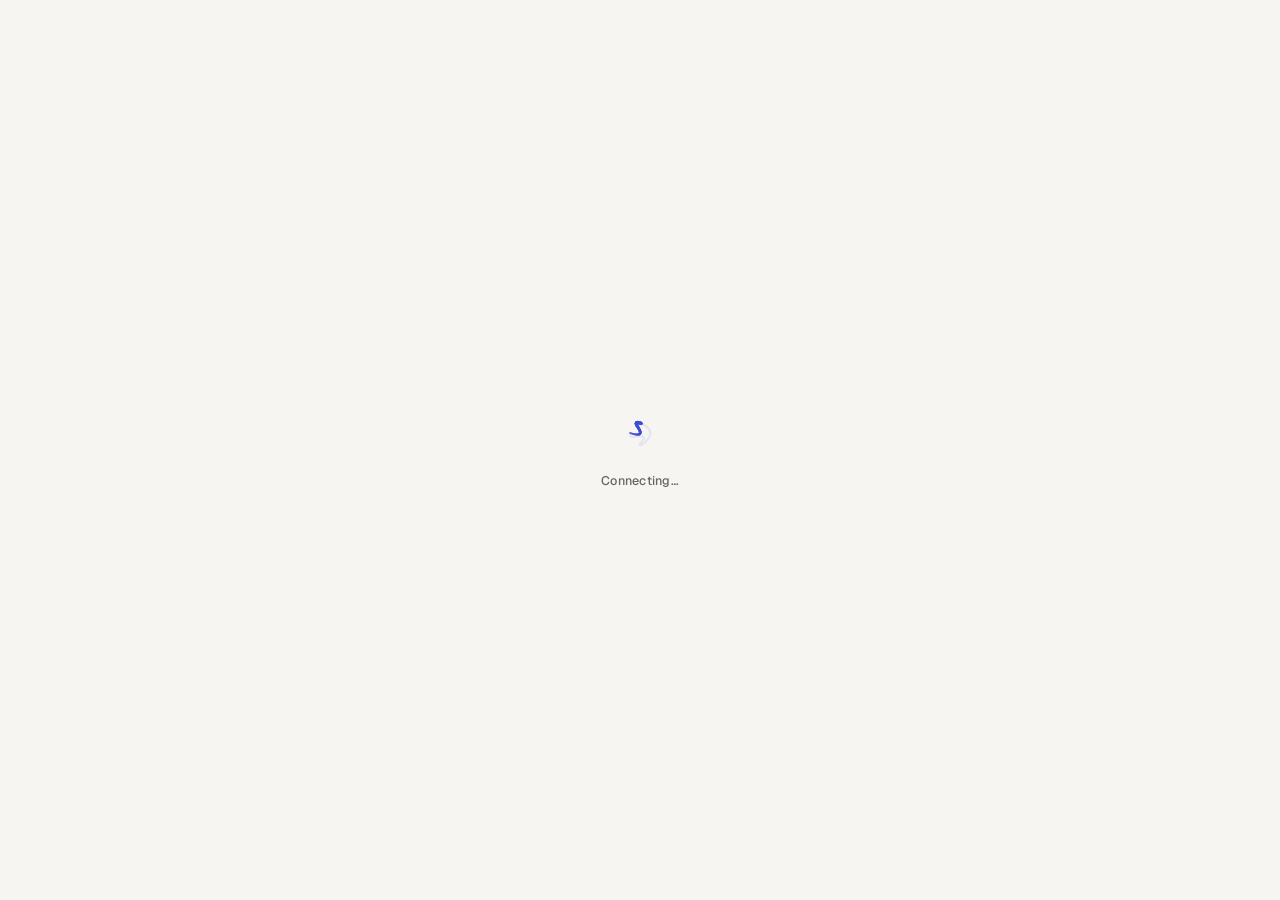
==== app/web_hermes/index.html @ a4de0bbd "Aura 0.1.26" ====
<!DOCTYPE html>
<html lang="en" data-theme="auto">
<head>
<meta charset="UTF-8">
<meta name="viewport" content="width=device-width, initial-scale=1.0">
<meta name="color-scheme" content="dark light">
<title>Aura</title>
<!-- theme before first paint: saved choice, else follow Windows -->
<script>try{var t=localStorage.getItem("auraTheme");if(t==="light"||t==="dark")document.documentElement.dataset.theme=t;}catch(e){}</script>
<link rel="stylesheet" href="aura.css">
</head>
<body>
  <!-- Loading screen: the Hermes particle loader ("fourier-flow", drawn by aura.js) + "Connecting…" (about 2.4 s) -->
  <div id="splash" aria-hidden="true">
    <div class="ld sp-loader" id="spLoader"></div>
    <div class="sp-word">Connecting…</div>
  </div>

  <!-- Far-left icon rail (buttons forward to the real controls) -->
  <nav id="rail" aria-label="App">
    <div class="rail-top" id="railLogo" aria-hidden="true"></div>
    <button id="railChat" class="rail-btn on" type="button" title="Chats (Ctrl+B)" aria-label="Show or hide chats"><svg viewBox="0 0 24 24" aria-hidden="true"><path d="M4 5.5h16v10.5H9.5L5 20v-4H4z"/></svg></button>
    <button id="railNew" class="rail-btn" type="button" title="New chat" aria-label="New chat"><svg viewBox="0 0 24 24" aria-hidden="true"><path d="M12 4.5v15M4.5 12h15"/></svg></button>
    <button id="railBrowser" class="rail-btn" type="button" title="Browser" aria-label="Show or hide the browser"><svg viewBox="0 0 24 24" aria-hidden="true"><circle cx="12" cy="12" r="8.5"/><path d="M3.5 12h17M12 3.5c3.2 3.4 3.2 13.6 0 17M12 3.5c-3.2 3.4-3.2 13.6 0 17"/></svg></button>
    <span class="rail-gap"></span>
    <button id="railTheme" class="rail-btn" type="button" title="Light / dark" aria-label="Switch light or dark theme"><svg class="i-sun" viewBox="0 0 24 24" aria-hidden="true"><circle cx="12" cy="12" r="4"/><path d="M12 2.5v2M12 19.5v2M2.5 12h2M19.5 12h2M5.3 5.3l1.4 1.4M17.3 17.3l1.4 1.4M18.7 5.3l-1.4 1.4M6.7 17.3l-1.4 1.4"/></svg><svg class="i-moon" viewBox="0 0 24 24" aria-hidden="true"><path d="M20 14.5A8 8 0 1 1 9.5 4a6.5 6.5 0 0 0 10.5 10.5z"/></svg></button>
    <button id="railSettings" class="rail-btn" type="button" title="Settings" aria-label="Settings"><svg viewBox="0 0 24 24" aria-hidden="true"><circle cx="12" cy="12" r="3"/><path d="M19.4 15a1.7 1.7 0 0 0 .3 1.8l.1.1a2 2 0 1 1-2.8 2.8l-.1-.1a1.7 1.7 0 0 0-1.8-.3 1.7 1.7 0 0 0-1 1.5V21a2 2 0 1 1-4 0v-.1a1.7 1.7 0 0 0-1.1-1.5 1.7 1.7 0 0 0-1.8.3l-.1.1a2 2 0 1 1-2.8-2.8l.1-.1a1.7 1.7 0 0 0 .3-1.8 1.7 1.7 0 0 0-1.5-1H3a2 2 0 1 1 0-4h.1a1.7 1.7 0 0 0 1.5-1.1 1.7 1.7 0 0 0-.3-1.8l-.1-.1a2 2 0 1 1 2.8-2.8l.1.1a1.7 1.7 0 0 0 1.8.3H9a1.7 1.7 0 0 0 1-1.5V3a2 2 0 1 1 4 0v.1a1.7 1.7 0 0 0 1 1.5 1.7 1.7 0 0 0 1.8-.3l.1-.1a2 2 0 1 1 2.8 2.8l-.1.1a1.7 1.7 0 0 0-.3 1.8V9a1.7 1.7 0 0 0 1.5 1H21a2 2 0 1 1 0 4h-.1a1.7 1.7 0 0 0-1.5 1z"/></svg></button>
  </nav>

  <!-- Chat list column -->
  <aside id="sidebar" aria-label="Chats">
    <div class="side-head">
      <div class="brand"><div class="brand-text"><strong>Chats</strong><small>Online</small></div></div>
      <button id="newChat" type="button" title="New chat" aria-label="New chat"><svg viewBox="0 0 24 24" aria-hidden="true"><path d="M12 5v14M5 12h14"/></svg></button>
      <button id="searchChat" type="button" title="Search chats (Ctrl+K)" aria-label="Search chats"><svg viewBox="0 0 24 24" aria-hidden="true"><circle cx="11" cy="11" r="6.5"/><path d="M16 16l4 4"/></svg></button>
    </div>
    <div class="filter"><svg viewBox="0 0 24 24" aria-hidden="true"><circle cx="11" cy="11" r="6.5"/><path d="M16 16l4 4"/></svg><input id="chatFilter" type="text" spellcheck="false" autocomplete="off" placeholder="Filter conversations…" aria-label="Filter conversations"></div>
    <div class="label side-label" aria-hidden="true">Recent</div>
    <nav id="sessionList" aria-label="Chat history"></nav>
    <div class="foot">
      <div id="version"></div>
      <button id="settingsBtn" type="button" title="Settings" aria-label="Settings"><svg viewBox="0 0 24 24" aria-hidden="true"><circle cx="12" cy="12" r="3"/><path d="M12 2.5v3M12 18.5v3M2.5 12h3M18.5 12h3M5.3 5.3l2.1 2.1M16.6 16.6l2.1 2.1M18.7 5.3l-2.1 2.1M7.4 16.6l-2.1 2.1"/></svg><span>Settings</span></button>
    </div>
  </aside>

  <!-- Middle: conversation + composer -->
  <main id="main">
    <div id="topstrip">
      <button id="sbToggle" type="button" title="Show or hide chats (Ctrl+B)" aria-label="Show or hide chats"><svg viewBox="0 0 24 24" aria-hidden="true"><path d="M4 5h16v14H4zM9 5v14"/></svg></button>
      <span id="tsDrag" class="ts-drag"></span>
      <span id="chatTitle" class="ts-title" aria-hidden="true"></span>
    </div>
    <div id="messages" role="log" aria-live="polite" aria-label="Conversation"></div>
    <!-- Front page: shown by CSS only while #messages is empty -->
    <div id="welcome">
      <p class="wl-wordmark" aria-label="Aura">AURA</p>
      <h1 class="wl-title">What are we building today?</h1>
    </div>
    <button id="toBottom" type="button" title="Scroll to the newest message" aria-label="Scroll to the newest message"><svg viewBox="0 0 24 24" aria-hidden="true"><path d="M12 5v14M6 13l6 6 6-6"/></svg></button>
    <div id="composerWrap">
      <div id="thumbs" aria-label="Pictures to send"></div>
      <div id="composer">
        <label for="input" class="sr-only">Message</label>
        <div id="inputWrap"><textarea id="input" rows="1" placeholder="Message Aura…"></textarea></div>
        <div class="cmp-tools">
          <button id="attachBtn" class="round ghost" type="button" title="Add picture (or paste / drop one)" aria-label="Add picture"><svg viewBox="0 0 24 24" aria-hidden="true"><path d="M20.5 11.5l-8.2 8.2a5 5 0 0 1-7.1-7.1l8.6-8.6a3.4 3.4 0 0 1 4.8 4.8l-8.5 8.5a1.7 1.7 0 0 1-2.4-2.4l7.8-7.8"/></svg></button><input type="file" id="fileIn" accept="image/*" multiple hidden>
          <div class="mode-pick">
            <button id="modeBtn" type="button" aria-haspopup="menu" aria-expanded="false" aria-controls="modeMenu" title="Mode"><span id="modeLabel">Aura</span><svg viewBox="0 0 24 24" aria-hidden="true"><path d="M7 10l5 5 5-5"/></svg></button>
            <div id="modeMenu" role="menu" aria-label="Mode" hidden></div>
            <div id="pills" role="group" aria-label="Mode" aria-hidden="true"></div>
          </div>
          <button id="thinkBtn" type="button" title="Thinking" aria-label="Thinking level">Thinking: Medium</button>
          <span class="cmp-fill"></span>
          <button id="sendBtn" class="round" type="button" title="Send (Enter)" aria-label="Send"><svg viewBox="0 0 24 24" aria-hidden="true"><path d="M12 19V5M6 11l6-6 6 6"/></svg></button>
          <button id="stopBtn" class="round" type="button" title="Stop (Esc)" aria-label="Stop"></button>
        </div>
      </div>
      <div class="under">
        <div id="pillHint" aria-live="polite"></div>
        <div id="hint"><kbd>Enter</kbd> send &middot; <kbd>Shift+Enter</kbd> new line &middot; <kbd>Esc</kbd> stop</div>
      </div>
    </div>
  </main>

  <!-- Right: browser pane, styled as the WORKSPACE panel -->
  <aside id="preview" aria-label="Preview and browser">
    <div class="pv-head">
      <span class="pv-title">Workspace</span><span class="pv-tag">Main</span>
      <span class="pv-fill"></span>
      <button id="pvWin" type="button" title="Open in a browser window" aria-label="Open in a browser window"><svg viewBox="0 0 24 24" aria-hidden="true"><path d="M4 5h16v14H4zM4 9h16"/></svg></button>
      <button id="pvOpen" type="button" title="Open in my normal browser" aria-label="Open in my normal browser"><svg viewBox="0 0 24 24" aria-hidden="true"><path d="M14 4h6v6M20 4l-9 9M18 14v5H5V6h5"/></svg></button>
      <button id="pvClose" type="button" title="Close" aria-label="Close"><svg viewBox="0 0 24 24" aria-hidden="true"><path d="M6 6l12 12M18 6L6 18"/></svg></button>
    </div>
    <div class="pv-tabs" role="tablist" aria-label="Workspace">
      <span class="pv-tabbtn on" role="tab" aria-selected="true">Preview</span>
    </div>
    <div class="pv-bar">
      <button id="pvBack" type="button" title="Back" aria-label="Back"><svg viewBox="0 0 24 24" aria-hidden="true"><path d="M15 6l-6 6 6 6"/></svg></button>
      <button id="pvFwd" type="button" title="Forward" aria-label="Forward"><svg viewBox="0 0 24 24" aria-hidden="true"><path d="M9 6l6 6-6 6"/></svg></button>
      <button id="pvReload" type="button" title="Reload" aria-label="Reload"><svg viewBox="0 0 24 24" aria-hidden="true"><path d="M21 12a9 9 0 1 1-2.64-6.36"/><path d="M21 3v6h-6"/></svg></button>
      <button id="pvHome" type="button" title="Home" aria-label="Home"><svg viewBox="0 0 24 24" aria-hidden="true"><path d="M4 11l8-7 8 7M6 10v9h12v-9"/></svg></button>
      <input id="pvAddr" class="pv-addr" type="text" spellcheck="false" autocomplete="off" placeholder="Search or type an address" aria-label="Address">
    </div>
    <div class="pv-body">
      <div class="pv-progress" aria-hidden="true"></div>
      <iframe id="pvFrame" hidden title="Web page" sandbox="allow-scripts allow-forms allow-same-origin allow-popups allow-modals"></iframe>
      <div id="pvOverlayHost" hidden></div>
      <div id="pvStart" class="pv-card"><span class="pv-ico" aria-hidden="true"><svg viewBox="0 0 24 24"><circle cx="12" cy="12" r="8.5"/><path d="M3.5 12h17M12 3.5c3.2 3.4 3.2 13.6 0 17M12 3.5c-3.2 3.4-3.2 13.6 0 17"/></svg></span><span class="pv-kicker">Preview</span><p>Nothing to preview yet.<br>Websites Aura builds show up here live. You can also type an address above.</p><button id="pvNewest" type="button">Open my newest website</button></div>
      <div id="pvBlocked" class="pv-card" hidden><span class="pv-kicker">Blocked by the site</span><strong>This site can't be shown inside Aura</strong><span id="pvBlockedUrl" class="pv-url2"></span><p>Some big sites refuse to load in a side pane. They work fine in their own window.</p><div class="pv-actions"><button id="pvBlockWin" type="button">Open in a browser window</button><button id="pvBlockExt" type="button">Open in my normal browser</button></div></div>
    </div>
  </aside>
  <button id="pvTab" type="button" title="Open the preview" aria-label="Open the preview" hidden>PREVIEW</button>

  <!-- Window buttons (no native title bar) -->
  <div id="winctl">
    <button id="paneToggle" type="button" title="Preview &amp; browser" aria-label="Show or hide the preview" aria-pressed="false"><svg viewBox="0 0 24 24" aria-hidden="true"><path d="M4 5h16v14H4zM15 5v14"/></svg></button>
    <button id="wcMin" type="button" title="Minimize" aria-label="Minimize"><svg viewBox="0 0 12 12" aria-hidden="true"><path d="M2 6h8"/></svg></button>
    <button id="wcMax" type="button" title="Maximize" aria-label="Maximize"><svg viewBox="0 0 12 12" aria-hidden="true"><path d="M2.5 2.5h7v7h-7z"/></svg></button>
    <button id="wcClose" type="button" title="Close" aria-label="Close"><svg viewBox="0 0 12 12" aria-hidden="true"><path d="M2 2l8 8M10 2L2 10"/></svg></button>
  </div>

  <!-- Hidden terminal mode (its scripts load only when it is opened) -->
  <section id="termView" style="display:none;">
    <div class="term-bar">
      <button id="backChat" class="tbtn" type="button">Back to chat</button>
      <button id="restartClaude" class="tbtn" type="button">Restart</button>
    </div>
    <div class="term-body"><div id="termHost"></div></div>
  </section>

  <div id="toast" role="status" aria-live="polite"></div>
  <script src="aura.js"></script>
</body>
</html>
---- app/web_hermes/aura.css ----
/* =====================================================================
   Aura - Hermes Agent style UI (pass 8: final polish)
   Theme follows the system by default (data-theme="auto"); "light" / "dark"
   when the user picks one. Light is the warm Hermes paper look (h2.png).
   Layout: icon rail 44 | chat list 264 | chat (720 column) | workspace 320+.
   Hairlines are very faint; spacing separates areas wherever possible.
   Radius: 6 rows, 8 controls, 12 bubbles/menus, 16 composer.
   Icons: 18px line icons, 1.5px stroke. Top bars: 44px.
   ===================================================================== */

/* ---- fonts (local files only) ---- */
@font-face { font-family: "Geist"; src: url("fonts/Geist-Variable.woff2") format("woff2"); font-weight: 100 900; font-style: normal; font-display: swap; }
@font-face { font-family: "Geist Mono"; src: url("fonts/GeistMono-Variable.woff2") format("woff2"); font-weight: 100 900; font-style: normal; font-display: swap; }
@font-face { font-family: "Collapse"; src: url("fonts/Collapse-Bold.woff2") format("woff2"); font-weight: 700; font-display: block; }

/* ---- design tokens: DARK (default) ---- */
:root {
  color-scheme: dark;
  --bg: #111215; --side: #0D0E11; --panel: #17181C; --raised: #1D1F23; --raised2: #26282D; --overlay: #1A1B1F; --pv-bg: #0E0F12;
  --code-bg: rgba(255,255,255,.028); --code-bar: rgba(255,255,255,.025);
  --line: rgba(255,255,255,.055); --line2: rgba(255,255,255,.085); --line3: rgba(255,255,255,.15);
  --hover: rgba(255,255,255,.045); --active: rgba(255,255,255,.075); --sel: rgba(255,255,255,.07);
  --hi: #F4F4F6; --text: #E1E2E6; --mute: #A9ABB3; --dim: #84868F; --faint: #4C4E56;
  --acc: #8088FA; --acc-hover: #939AFB; --on-acc: #0E0F12; --acc-soft: rgba(128,136,250,.14); --acc-text: #A4AAFF;
  --send-idle: #26282D; --send-idle-ink: #84868F;
  --nous: #5B68FF; --link: #A4AAFF; --focus: #8088FA; --ok: #6CC596;
  --danger: #F2706B; --danger-hover: #FF8A85; --danger-soft: rgba(242,112,107,.10); --danger-line: rgba(242,112,107,.35);
  --shadow: 0 18px 50px rgba(0,0,0,.55), 0 2px 8px rgba(0,0,0,.35), 0 0 0 1px rgba(255,255,255,.06);
  --shadow-md: 0 8px 24px rgba(0,0,0,.35), 0 0 0 1px rgba(255,255,255,.05);
  --shadow-sm: 0 1px 2px rgba(0,0,0,.35);
  --scrim: rgba(4,5,7,.6);
  --selection: rgba(128,136,250,.32);
  --scroll: rgba(255,255,255,.12); --scroll-hover: rgba(255,255,255,.26);
  --term-bg: #111215;

  --font-ui: "Geist", "Segoe UI Variable Text", "Segoe UI", -apple-system, Helvetica, Arial, sans-serif;
  --sans: var(--font-ui);
  --mono: "Geist Mono", ui-monospace, "Cascadia Mono", "SF Mono", Menlo, Consolas, monospace;
  --fs-label: 11px; --fs-xs: 12px; --fs-sm: 13px; --fs-base: 14px; --lh: 1.65;
  --track: .07em;
  --r1: 6px; --r2: 8px; --r3: 12px; --r4: 16px; --pill: 999px;
  --strip: 44px; --winctl: 148px; --rail: 44px; --sidebar: 264px; --content: 720px; --gutter: 24px;
  --icon: 18px; --stroke: 1.5;
  --dur: .16s; --ease: cubic-bezier(.2,.7,.3,1);
}
/* ---- LIGHT (warm paper, like Hermes light) ---- */
:root[data-theme="light"] {
  color-scheme: light;
  --bg: #F6F5F2; --side: #EEECE8; --panel: #FFFFFF; --raised: #EAE8E3; --raised2: #DFDCD6; --overlay: #FFFFFF; --pv-bg: #F1EFEB;
  --code-bg: rgba(40,32,20,.035); --code-bar: rgba(40,32,20,.03);
  --line: rgba(30,24,16,.07); --line2: rgba(30,24,16,.10); --line3: rgba(30,24,16,.18);
  --hover: rgba(40,32,20,.045); --active: rgba(40,32,20,.08); --sel: rgba(40,32,20,.07);
  --hi: #151513; --text: #23221F; --mute: #4A4843; --dim: #696760; --faint: #AEAAA2;
  --acc: #3D4FD6; --acc-hover: #3142C0; --on-acc: #FFFFFF; --acc-soft: rgba(61,79,214,.10); --acc-text: #3142C0;
  --send-idle: #E2DFD9; --send-idle-ink: #7A766E;
  --nous: #2B3FE0; --link: #2D4AB8; --focus: #3D4FD6; --ok: #2E8A5E;
  --danger: #B42318; --danger-hover: #951B12; --danger-soft: rgba(180,35,24,.07); --danger-line: rgba(180,35,24,.30);
  --shadow: 0 18px 48px rgba(40,32,20,.13), 0 2px 8px rgba(40,32,20,.06), 0 0 0 1px rgba(30,24,16,.07);
  --shadow-md: 0 8px 24px rgba(40,32,20,.10), 0 0 0 1px rgba(30,24,16,.07);
  --shadow-sm: 0 1px 2px rgba(40,32,20,.07);
  --scrim: rgba(30,28,24,.24);
  --selection: rgba(61,79,214,.18);
  --scroll: rgba(0,0,0,.14); --scroll-hover: rgba(0,0,0,.30);
  --term-bg: #F6F5F2;
}
@media (prefers-color-scheme: light) {
  :root[data-theme="auto"] {
    color-scheme: light;
    --bg: #F6F5F2; --side: #EEECE8; --panel: #FFFFFF; --raised: #EAE8E3; --raised2: #DFDCD6; --overlay: #FFFFFF; --pv-bg: #F1EFEB;
    --code-bg: rgba(40,32,20,.035); --code-bar: rgba(40,32,20,.03);
    --line: rgba(30,24,16,.07); --line2: rgba(30,24,16,.10); --line3: rgba(30,24,16,.18);
    --hover: rgba(40,32,20,.045); --active: rgba(40,32,20,.08); --sel: rgba(40,32,20,.07);
    --hi: #151513; --text: #23221F; --mute: #4A4843; --dim: #696760; --faint: #AEAAA2;
    --acc: #3D4FD6; --acc-hover: #3142C0; --on-acc: #FFFFFF; --acc-soft: rgba(61,79,214,.10); --acc-text: #3142C0;
    --send-idle: #E2DFD9; --send-idle-ink: #7A766E;
    --nous: #2B3FE0; --link: #2D4AB8; --focus: #3D4FD6; --ok: #2E8A5E;
    --danger: #B42318; --danger-hover: #951B12; --danger-soft: rgba(180,35,24,.07); --danger-line: rgba(180,35,24,.30);
    --shadow: 0 18px 48px rgba(40,32,20,.13), 0 2px 8px rgba(40,32,20,.06), 0 0 0 1px rgba(30,24,16,.07);
    --shadow-md: 0 8px 24px rgba(40,32,20,.10), 0 0 0 1px rgba(30,24,16,.07);
    --shadow-sm: 0 1px 2px rgba(40,32,20,.07);
    --scrim: rgba(30,28,24,.24);
    --selection: rgba(61,79,214,.18);
    --scroll: rgba(0,0,0,.14); --scroll-hover: rgba(0,0,0,.30);
    --term-bg: #F6F5F2;
  }
}

/* ---- base ---- */
body.ts-small { --fs-base: 13px; } body.ts-large { --fs-base: 15.5px; }
* { box-sizing: border-box; margin: 0; padding: 0; }
html, body { height: 100%; }
html { background: var(--bg); }
body { font-family: var(--font-ui); font-size: var(--fs-base); line-height: 1.5; background: var(--bg); color: var(--text); display: flex; overflow: hidden;
  -webkit-font-smoothing: antialiased; text-rendering: optimizeLegibility; }
::selection { background: var(--selection); }
button, input, textarea, select { font: inherit; color: inherit; }
button { cursor: pointer; border: 0; background: none; border-radius: var(--r2);
  transition: background-color var(--dur) var(--ease), border-color var(--dur) var(--ease), color var(--dur) var(--ease), opacity var(--dur) var(--ease), box-shadow var(--dur) var(--ease); }
button:disabled { cursor: default; }
:focus { outline: none; }
:focus-visible { outline: 2px solid var(--focus); outline-offset: 2px; }
[hidden] { display: none !important; }
.sr-only { position: absolute; width: 1px; height: 1px; overflow: hidden; clip: rect(0 0 0 0); white-space: nowrap; }
svg { flex: none; }

/* scrollbars: Hermes-style, the thumb only shows while hovering the scroller */
::-webkit-scrollbar { width: 8px; height: 8px; }
::-webkit-scrollbar-track, ::-webkit-scrollbar-corner { background: transparent; }
::-webkit-scrollbar-thumb { background: transparent; border: 2px solid transparent; background-clip: padding-box; border-radius: var(--pill); }
:hover::-webkit-scrollbar-thumb { background-color: var(--scroll); }
::-webkit-scrollbar-thumb:hover { background-color: var(--scroll-hover); }
::-webkit-scrollbar-button { display: none; }
@supports not selector(::-webkit-scrollbar) {
  * { scrollbar-width: thin; scrollbar-color: transparent transparent; }
  *:hover { scrollbar-color: var(--scroll) transparent; }
}

/* shared line-icon look (1.5px stroke) */
#rail svg, #topstrip svg, #newChat svg, .round svg, .pv-head svg, .pv-bar svg, #toBottom svg, .pv-ico svg, .modal-ico svg,
.settings-x svg, .filter svg, .more-chats svg, .msg-actions svg, .code-bar svg, .chip svg, .side-empty svg {
  fill: none; stroke: currentColor; stroke-width: var(--stroke); stroke-linecap: round; stroke-linejoin: round; }

/* particle loader host (aura.js draws an SVG inside; color = accent) */
.ld { display: inline-grid; place-items: center; flex: none; color: var(--acc); }
.ld svg { width: 100%; height: 100%; overflow: visible; }

/* tiny uppercase letterspaced label */
.label { font-family: var(--font-ui); font-size: var(--fs-label); font-weight: 600; letter-spacing: var(--track); text-transform: uppercase; line-height: 1; color: var(--dim); }

kbd { font-family: var(--mono); font-size: 10.5px; line-height: 1; color: var(--mute); padding: 2px 5px; border: 1px solid var(--line2); border-bottom-width: 2px; border-radius: 4px; background: var(--panel); }

@keyframes fadeIn { from { opacity: 0; } to { opacity: 1; } }
@keyframes rise { from { opacity: 0; transform: translateY(6px); } to { opacity: 1; transform: none; } }
@keyframes pulseTxt { 50% { opacity: .55; } }
@keyframes press { 0% { transform: none; } 40% { transform: scale(.96); } 100% { transform: none; } }

/* =====================================================================
   Loading screen: "Connecting"
   ===================================================================== */
#splash { position: fixed; inset: 0; z-index: 9999; display: flex; flex-direction: column; align-items: center; justify-content: center; gap: 14px;
  background: var(--bg); transition: opacity .3s ease; }
#splash.hide { opacity: 0; pointer-events: none; }
.sp-loader { width: 48px; height: 48px; }
.sp-word { font-size: 12.5px; font-weight: 500; letter-spacing: .02em; line-height: 18px; color: var(--dim); animation: pulseTxt 2s ease-in-out infinite; }

/* =====================================================================
   Icon rail (same surface as the chat list, no line between them)
   ===================================================================== */
#rail { width: var(--rail); min-width: var(--rail); display: flex; flex-direction: column; align-items: center; gap: 4px; padding: 0 0 10px;
  background: var(--side); }
.rail-top { width: 100%; height: var(--strip); flex: none; margin-bottom: 2px; cursor: default; }
.rail-btn { position: relative; width: 32px; height: 32px; display: grid; place-items: center; border-radius: var(--r2); color: var(--dim); }
.rail-btn svg { width: var(--icon); height: var(--icon); }
.rail-btn:hover { color: var(--hi); background: var(--hover); }
.rail-btn.on { color: var(--hi); background: var(--sel); }
.rail-btn.on::before { content: ""; position: absolute; left: -6px; top: 9px; bottom: 9px; width: 2px; border-radius: 2px; background: var(--acc); }
.rail-gap { flex: 1; }
/* theme button: sun while dark (click = light), moon while light */
#railTheme .i-moon { display: none; }
:root.is-light #railTheme .i-moon { display: block; }
:root.is-light #railTheme .i-sun { display: none; }

/* =====================================================================
   Window strip (no native title bar) + window buttons
   ===================================================================== */
#topstrip { position: relative; display: flex; align-items: center; gap: 4px; height: var(--strip); flex: none; padding: 0 var(--winctl) 0 8px; }
.ts-drag { flex: 1; height: 100%; }
.ts-title { position: absolute; left: 50%; top: 50%; transform: translate(-50%, -50%); max-width: calc(100% - 2 * var(--winctl) - 24px);
  overflow: hidden; text-overflow: ellipsis; white-space: nowrap; pointer-events: none;
  font-size: 13px; font-weight: 500; letter-spacing: -.005em; line-height: 20px; color: var(--mute); }
#topstrip button { width: 28px; height: 28px; display: grid; place-items: center; border-radius: var(--r2); color: var(--dim); }
#topstrip button:hover { color: var(--hi); background: var(--hover); }
#topstrip svg { width: var(--icon); height: var(--icon); }
/* thin progress hairline while Aura works */
#topstrip::after { content: ""; position: absolute; left: 0; right: 0; bottom: 0; height: 1px; opacity: 0; pointer-events: none;
  background: linear-gradient(90deg, transparent, var(--acc), transparent) no-repeat; background-size: 30% 100%; transition: opacity .3s ease; }
body.busy #topstrip::after { opacity: .9; animation: hairBg 1.6s ease-in-out infinite; }
@keyframes hairBg { 0% { background-position: -40% 0; } 100% { background-position: 140% 0; } }
@media (min-width: 861px) { body:has(#preview.open) #topstrip { padding-right: 8px; } }

#winctl { position: fixed; top: 0; right: 0; z-index: 8500; display: flex; height: var(--strip); }
#winctl button { width: 37px; height: var(--strip); display: grid; place-items: center; border-radius: 0; color: var(--dim); }
#winctl button:hover { background: var(--hover); color: var(--hi); }
#winctl button:focus-visible { outline-offset: -2px; }
#winctl #wcClose:hover { background: #C42B1C; color: #fff; }
#winctl svg { width: 12px; height: 12px; fill: none; stroke: currentColor; stroke-width: 1.2; stroke-linecap: square; }
#wcMax.is-max path { d: path("M2.5 4.5h5v5h-5zM4.5 4.5v-2h5v5h-2"); }
#winctl #paneToggle svg { width: 16px; height: 16px; stroke-width: var(--stroke); stroke-linecap: round; stroke-linejoin: round; }
#winctl #paneToggle.on { color: var(--hi); }

/* =====================================================================
   Chat list column
   ===================================================================== */
#sidebar { width: var(--sidebar); min-width: var(--sidebar); background: var(--side); border-right: 1px solid var(--line); display: flex; flex-direction: column; }
body.sb-hidden #sidebar { display: none; }
body.sb-hidden #rail { border-right: 1px solid var(--line); }
.side-head { display: flex; align-items: center; height: var(--strip); padding: 0 8px 0 14px; flex: none; }
.brand { flex: 1; align-self: stretch; display: flex; align-items: center; user-select: none; }
.brand-text strong { font-size: var(--fs-label); font-weight: 600; letter-spacing: var(--track); text-transform: uppercase; color: var(--dim); }
.brand-text small { display: none; }
#newChat { width: 28px; height: 28px; display: grid; place-items: center; border-radius: var(--r2); color: var(--dim); }
#newChat svg { width: var(--icon); height: var(--icon); }
#newChat:hover { color: var(--hi); background: var(--hover); }

.filter { position: relative; margin: 2px 10px 8px; flex: none; }
.filter svg { position: absolute; left: 10px; top: 50%; transform: translateY(-50%); width: 14px; height: 14px; color: var(--dim); pointer-events: none; }
#chatFilter { width: 100%; height: 32px; padding: 0 10px 0 31px; border-radius: var(--r2); border: 1px solid var(--line); background: var(--hover); color: var(--text);
  font-size: 13px; outline: none; transition: border-color var(--dur) var(--ease), background-color var(--dur) var(--ease), box-shadow var(--dur) var(--ease); }
#chatFilter::placeholder { color: var(--dim); }
#chatFilter:hover { border-color: var(--line2); }
#chatFilter:focus { border-color: var(--line3); background: transparent; box-shadow: 0 0 0 3px var(--acc-soft); }
#chatFilter:focus-visible { outline: none; }

.side-label { display: flex; align-items: center; height: 24px; margin-top: 4px; padding: 0 20px; flex: none; font-variant-numeric: tabular-nums; }
#sessionList { flex: 1; overflow-y: auto; padding: 2px 10px 12px; overscroll-behavior: contain; }
#sessionList .empty, .side-empty { display: flex; flex-direction: column; align-items: center; gap: 6px; padding: 28px 12px; text-align: center; color: var(--dim); font-size: 12.5px; line-height: 1.5; }
.side-empty svg { width: 18px; height: 18px; color: var(--faint); }

.session { position: relative; display: flex; align-items: center; justify-content: space-between; gap: 6px;
  height: 32px; padding: 0 4px 0 10px; margin-bottom: 1px; border-radius: var(--r1);
  cursor: pointer; font-size: 13px; color: var(--mute); white-space: nowrap; overflow: hidden;
  transition: background-color var(--dur) var(--ease), color var(--dur) var(--ease); }
.session span { min-width: 0; flex: 1; overflow: hidden; text-overflow: ellipsis; }
.session:hover { background: var(--hover); color: var(--hi); }
.session:focus-visible { outline-offset: -2px; }
.session.active { background: var(--sel); color: var(--hi); font-weight: 500; }
.session .del { flex: none; width: 22px; height: 22px; display: grid; place-items: center; border-radius: var(--r1); color: var(--dim); font-size: 15px; line-height: 1; opacity: 0; }
.session:hover .del, .session:focus-within .del { opacity: 1; }
.session .del:hover, .session .del:focus-visible { color: var(--danger); background: var(--danger-soft); opacity: 1; }
.session.filtered-out { display: none; }
/* a chat that is working in the background: small pulsing dot */
.session .run-dot { display: none; flex: none; width: 6px; height: 6px; border-radius: 50%; background: var(--acc);
  animation: runPulse 1.4s ease-in-out infinite; }
.session.working .run-dot { display: block; }
@keyframes runPulse { 0%, 100% { opacity: 1; } 50% { opacity: .3; } }
@media (prefers-reduced-motion: reduce) { .session .run-dot { animation: none; } }

.more-chats { width: 100%; margin-top: 4px; display: flex; align-items: center; justify-content: center; gap: 4px; height: 28px;
  border-radius: var(--r1); color: var(--dim); font-size: 12px; font-variant-numeric: tabular-nums; }
.more-chats svg { width: 12px; height: 12px; }
.more-chats:hover { color: var(--hi); background: var(--hover); }

#sidebar .foot { display: flex; align-items: center; justify-content: space-between; gap: 8px; height: 34px; padding: 0 20px; }
#version { font-family: var(--mono); font-size: 10.5px; color: var(--dim); font-variant-numeric: tabular-nums; }
#settingsBtn { display: none; }

/* =====================================================================
   Chat
   ===================================================================== */
#main { flex: 1; display: flex; flex-direction: column; min-width: 0; position: relative; background: var(--bg); }
#messages { flex: 1; overflow-y: auto; overscroll-behavior: contain; display: flex; flex-direction: column; gap: 28px;
  padding: 16px max(var(--gutter), calc((100% - var(--content)) / 2)) 36px; }

/* front page (only while the chat is empty and not loading) */
#welcome { display: none; }
#messages:empty:not(.loading) { display: none; }
#messages:empty:not(.loading) + #welcome { flex: 1; min-height: 0; display: flex; flex-direction: column; align-items: center; justify-content: center;
  padding: 24px var(--gutter) 6vh; text-align: center; animation: fadeIn .5s ease both; }
.wl-wordmark { font-family: "Collapse", var(--sans); font-weight: 700; font-size: clamp(64px, 12vw, 136px); line-height: .9; letter-spacing: .1em; text-transform: uppercase;
  color: var(--hi); opacity: .9; margin: 0 0 16px; padding-left: .1em; user-select: none; }
.wl-title { font-family: var(--font-ui); font-size: 15px; font-weight: 400; line-height: 1.5; letter-spacing: -.005em; color: var(--dim); }

.msg { position: relative; display: flex; flex-direction: column; max-width: 100%; animation: rise .22s var(--ease) both; }
#messages.loading .msg, #messages.loading .chip { animation: none; }
.msg.assistant { align-self: stretch; align-items: flex-start; }
.badge { display: flex; align-items: center; gap: 8px; margin-bottom: 6px; font-size: 12.5px; font-weight: 600; color: var(--mute); line-height: 1; }
.badge::before { content: "A"; width: 20px; height: 20px; flex: none; display: grid; place-items: center; box-sizing: border-box;
  border-radius: 50%; border: 1px solid var(--line2); background: var(--raised); color: var(--dim); font-size: 10px; font-weight: 600; line-height: 1; }

/* user: right-aligned rounded bubble */
.msg.user { align-self: flex-end; align-items: flex-end; max-width: 78%; }
.msg.user .bubble { padding: 9px 14px; border: 1px solid var(--line); border-radius: var(--r3); border-bottom-right-radius: 4px; background: var(--raised); white-space: pre-wrap; color: var(--hi); }

.bubble { overflow-wrap: anywhere; line-height: var(--lh); font-size: var(--fs-base); min-width: 0; max-width: 100%; }
.msg.assistant .bubble { color: var(--text); padding-left: 28px; width: 100%; }
.msg.assistant .bubble.error { color: var(--danger); font-size: 13px; padding: 10px 14px; margin-left: 28px; width: auto; border: 1px solid var(--danger-line); background: var(--danger-soft); border-radius: var(--r3); }
.msg.assistant .bubble.note { color: var(--dim); font-size: 13px; }
.bubble img { max-width: 240px; max-height: 180px; border: 1px solid var(--line2); border-radius: var(--r2); display: block; margin-bottom: 8px; }

/* hover actions under a message (copy), no layout shift */
.msg-actions { position: absolute; display: flex; gap: 2px; opacity: 0; transition: opacity var(--dur) var(--ease); }
.msg.assistant .msg-actions { top: -5px; right: 0; }
.msg.user .msg-actions { right: calc(100% + 4px); bottom: 3px; }
.msg:hover .msg-actions, .msg-actions:focus-within { opacity: 1; }
.msg:has(> .bubble:empty) .msg-actions { display: none; }
.msg-actions button { height: 24px; min-width: 24px; padding: 0 6px; display: inline-flex; align-items: center; gap: 4px; border-radius: var(--r1); color: var(--dim); font-size: 11.5px; }
.msg-actions button:hover { color: var(--hi); background: var(--hover); }
.msg-actions svg { width: 14px; height: 14px; }
.msg-actions .done { color: var(--ok); }

/* rich text */
.bubble > * + * { margin-top: .7em; }
.bubble p { margin: 0; }
.bubble ul, .bubble ol { padding-left: 1.35em; }
.bubble li { padding-left: .2em; }
.bubble li + li { margin-top: .3em; }
.bubble li::marker { color: var(--dim); }
.bubble h3, .bubble h4, .bubble h5, .bubble h6 { font-weight: 600; line-height: 1.35; letter-spacing: -.01em; color: var(--hi); }
.bubble > h3:not(:first-child), .bubble > h4:not(:first-child), .bubble > h5:not(:first-child), .bubble > h6:not(:first-child) { margin-top: 1.3em; }
.bubble h3 { font-size: 1.14em; } .bubble h4 { font-size: 1.06em; } .bubble h5, .bubble h6 { font-size: 1em; }
.bubble strong { font-weight: 600; color: var(--hi); }
.bubble a { color: var(--link); text-decoration: underline; text-decoration-thickness: 1px; text-underline-offset: 2px; }
.bubble a:hover { color: var(--nous); }
.bubble :not(pre) > code { font-family: var(--mono); font-size: .86em; padding: .12em .38em; border-radius: 5px; background: var(--code-bg); border: 1px solid var(--line); color: var(--hi); }

/* code blocks: header bar with language + copy */
.code { width: 100%; border: 1px solid var(--line2); border-radius: var(--r3); background: var(--code-bg); overflow: hidden; }
.bubble > * + .code, .bubble > .code + * { margin-top: 1em; }
.code-bar { display: flex; align-items: center; justify-content: space-between; height: 32px; padding: 0 6px 0 14px;
  font-family: var(--mono); font-size: 11px; letter-spacing: .02em; color: var(--dim); background: var(--code-bar); border-bottom: 1px solid var(--line); }
.code-bar .copy { height: 24px; padding: 0 8px; display: inline-flex; align-items: center; gap: 5px; border-radius: var(--r1); color: var(--dim);
  font-family: var(--font-ui); font-size: 11.5px; font-weight: 500; opacity: .75; }
.code:hover .code-bar .copy, .code-bar .copy:focus-visible { opacity: 1; }
.code-bar .copy:hover { color: var(--hi); background: var(--hover); }
.code-bar .copy.done { color: var(--ok); opacity: 1; }
.code-bar svg { width: 13px; height: 13px; }
.code pre { margin: 0; padding: 12px 16px 14px; overflow-x: auto; font-family: var(--mono); font-size: 12.5px; line-height: 1.65; white-space: pre; color: var(--text); tab-size: 4; }
.code pre code { font: inherit; }

/* tool / step rows (Hermes "scaffold" rows): small, muted, one line */
.chip { align-self: flex-start; max-width: calc(100% - 28px); display: flex; align-items: center; gap: 7px; margin: -18px 0 0 28px;
  font-size: 12px; line-height: 18px; color: var(--dim); overflow: hidden; text-overflow: ellipsis; white-space: nowrap; animation: rise .2s var(--ease) both; }
.chip + .chip { margin-top: -24px; }
.chip::before { content: ""; flex: none; width: 4px; height: 8px; margin: 0 3px 3px 3px; border: solid var(--ok); border-width: 0 1.5px 1.5px 0; transform: rotate(45deg); opacity: .85; }

/* =====================================================================
   Status line: collapsed muted "Thinking …" row
   ===================================================================== */
.working { align-self: flex-start; display: flex; align-items: center; gap: 8px; margin-left: 0; padding: 2px 0; font-size: 12.5px; color: var(--dim); animation: fadeIn .2s ease both; }
.st-glyph { width: 1.1em; text-align: center; color: var(--dim); font-size: 12px; line-height: 1; }
.st-glyph.ld { width: 20px; height: 20px; color: var(--acc); }
.st-verb { font-weight: 500; color: var(--mute); animation: pulseTxt 1.8s ease-in-out infinite; }
.st-meta { color: var(--dim); font-size: 11.5px; white-space: nowrap; font-variant-numeric: tabular-nums; }

/* Local/Quick progress block: one quiet line (current step + timer), steps behind a chevron, folds to a summary */
.progress { align-self: flex-start; max-width: min(640px, 100%); font-size: 12.5px; color: var(--dim); animation: fadeIn .2s ease both; }
.pg-head { display: flex; align-items: center; gap: 8px; max-width: 100%; min-height: 24px; padding: 2px 8px 2px 0; border: 0; border-radius: 6px;
  background: none; color: inherit; font: inherit; text-align: left; cursor: default; }
.pg-head:disabled { opacity: 1; }
.progress.has-steps .pg-head { cursor: pointer; }
.progress.has-steps .pg-head:hover .pg-text { color: var(--text); }
.pg-head:focus-visible { outline: 2px solid var(--acc); outline-offset: 2px; }
.pg-glyph { flex: none; width: 18px; height: 18px; display: grid; place-items: center; color: var(--acc); }
.pg-glyph svg { width: 100%; height: 100%; }
.pg-glyph.dot::before { content: ""; width: 6px; height: 6px; border-radius: 50%; background: currentColor; animation: pulseTxt 1.8s ease-in-out infinite; }
.pg-glyph.ok::before { content: ""; width: 4px; height: 8px; margin-bottom: 3px; border: solid var(--ok); border-width: 0 1.5px 1.5px 0; transform: rotate(45deg); opacity: .85; }
.pg-text { min-width: 0; overflow: hidden; text-overflow: ellipsis; white-space: nowrap; font-weight: 500; color: var(--mute); transition: color .15s ease; }
.progress.done .pg-text { font-weight: 400; }
.pg-time { flex: none; color: var(--dim); font-size: 11.5px; white-space: nowrap; font-variant-numeric: tabular-nums; }
.pg-chev { flex: none; width: 6px; height: 6px; margin: 0 2px 0 -2px; border: solid currentColor; border-width: 0 1.5px 1.5px 0; transform: rotate(-45deg);
  visibility: hidden; transition: transform .15s ease; }
.progress.has-steps .pg-chev { visibility: visible; }
.progress.open .pg-chev { transform: rotate(45deg); }
.pg-list { list-style: none; margin: 2px 0 6px 8px; padding: 0 0 0 17px; border-left: 1px solid var(--line2); }
.pg-list li { padding: 1px 0; line-height: 18px; overflow: hidden; text-overflow: ellipsis; white-space: nowrap; color: var(--dim); }
.pg-list li:last-child { color: var(--mute); }
.progress.done .pg-list li:last-child { color: var(--dim); }
@media (prefers-reduced-motion: reduce) { .pg-chev, .pg-text { transition: none; } .pg-glyph.dot::before { animation: none; } }

/* round scroll-to-bottom pill */
#toBottom { position: absolute; left: 50%; bottom: 132px; z-index: 5; width: 32px; height: 32px; display: grid; place-items: center; border-radius: 50%;
  border: 1px solid var(--line2); background: var(--overlay); color: var(--mute); box-shadow: var(--shadow-sm); opacity: 0; pointer-events: none; transform: translate(-50%, 6px);
  transition: opacity var(--dur) var(--ease), transform var(--dur) var(--ease), color var(--dur) var(--ease), background-color var(--dur) var(--ease); }
#toBottom svg { width: 16px; height: 16px; }
#toBottom.show { opacity: 1; pointer-events: auto; transform: translate(-50%, 0); }
#toBottom:hover { color: var(--hi); background: var(--raised); }

/* =====================================================================
   Composer
   ===================================================================== */
#composerWrap { padding: 4px max(var(--gutter), calc((100% - var(--content)) / 2)) 10px; }

#thumbs { display: flex; gap: 10px; flex-wrap: wrap; padding: 4px 4px 10px; }
#thumbs:empty { display: none; }
#thumbs .th { position: relative; animation: rise .18s var(--ease) both; }
#thumbs img { height: 56px; border: 1px solid var(--line2); border-radius: var(--r2); display: block; }
#thumbs .th button { position: absolute; top: -7px; right: -7px; width: 20px; height: 20px; display: grid; place-items: center; border-radius: 50%;
  background: var(--overlay); border: 1px solid var(--line3); color: var(--text); font-size: 12px; line-height: 1; box-shadow: var(--shadow-sm); }
#thumbs .th button:hover { color: #fff; background: var(--danger); border-color: var(--danger); }

#composer { display: flex; flex-direction: column; gap: 6px; padding: 10px 10px 8px 12px;
  background: var(--panel); border: 1px solid var(--line2); border-radius: var(--r4); box-shadow: var(--shadow-sm);
  transition: border-color var(--dur) var(--ease), box-shadow var(--dur) var(--ease), background-color var(--dur) var(--ease); }
#composer:focus-within { border-color: var(--line3); box-shadow: var(--shadow-sm), 0 0 0 3px var(--acc-soft); }
body.drag #composer { border-color: var(--acc); border-style: dashed; background: var(--acc-soft); box-shadow: 0 0 0 3px var(--acc-soft); }
#inputWrap { position: relative; display: flex; min-width: 0; }
body.drag #inputWrap::after { content: "Drop pictures to add them"; position: absolute; inset: 0; display: flex; align-items: center; padding-left: 2px;
  font-size: 13.5px; font-weight: 500; color: var(--acc); background: var(--panel); pointer-events: none; }
#input { flex: 1; min-width: 0; min-height: 24px; max-height: 160px; padding: 2px 4px 2px 2px; background: transparent; border: none; outline: none; resize: none;
  color: var(--text); caret-color: var(--acc); font-size: var(--fs-base); line-height: 1.55; }
#input:focus-visible { outline: none; }
#input::placeholder { color: var(--dim); }

.cmp-tools { display: flex; align-items: center; gap: 4px; min-height: 28px; }
.cmp-fill { flex: 1; }
.round { flex: none; width: 28px; height: 28px; display: grid; place-items: center; border-radius: 50%; border: 1px solid transparent; }
.round svg { width: 16px; height: 16px; }
.round.ghost { color: var(--dim); margin-left: -4px; border-radius: var(--r2); }
.round.ghost:hover { color: var(--hi); background: var(--hover); }

/* mode picker (Hermes model-menu style). The real pills stay in the DOM, hidden; the menu clicks them. */
#pills { position: absolute; width: 1px; height: 1px; overflow: hidden; clip: rect(0 0 0 0); white-space: nowrap; }
.mode-pick { position: relative; flex: none; }
#modeBtn { display: inline-flex; align-items: center; gap: 3px; height: 28px; padding: 0 6px 0 8px; border: 0; border-radius: var(--r2); background: transparent;
  color: var(--dim); font-size: 12.5px; font-weight: 500; white-space: nowrap; }
#modeBtn:hover, #modeBtn[aria-expanded="true"] { color: var(--hi); background: var(--hover); }
#modeBtn svg { width: 14px; height: 14px; fill: none; stroke: currentColor; stroke-width: 1.75; stroke-linecap: round; stroke-linejoin: round; opacity: .75;
  transition: transform var(--dur) var(--ease); }
#modeBtn[aria-expanded="true"] svg { transform: rotate(180deg); }
#modeMenu { position: absolute; left: 0; bottom: calc(100% + 8px); z-index: 50; width: 268px; padding: 4px; border: 1px solid var(--line2); border-radius: var(--r3);
  background: var(--overlay); box-shadow: var(--shadow); transform-origin: bottom left;
  opacity: 0; transform: translateY(4px) scale(.98); transition: opacity .14s var(--ease), transform .14s var(--ease); }
#modeMenu.in { opacity: 1; transform: none; }
#modeMenu:not(.in) { pointer-events: none; }
.mode-item { display: grid; grid-template-columns: 1fr 16px; align-items: center; column-gap: 8px; width: 100%; min-height: 42px; padding: 5px 8px 5px 10px;
  border: 0; border-radius: var(--r2); background: transparent; text-align: left; color: var(--text); transition: background-color .1s ease; }
.mode-item:hover, .mode-item.kb { background: var(--hover); }
.mode-item:focus-visible { outline: none; background: var(--active); }
.mode-item b { display: block; font-size: 13px; font-weight: 500; line-height: 1.3; color: var(--hi); }
.mode-item small { display: block; margin-top: 1px; font-size: 11.5px; line-height: 1.35; color: var(--dim); overflow: hidden; text-overflow: ellipsis; white-space: nowrap; }
.mode-item svg { width: 14px; height: 14px; fill: none; stroke: var(--acc); stroke-width: 2; stroke-linecap: round; stroke-linejoin: round; visibility: hidden; }
.mode-item[aria-checked="true"] svg { visibility: visible; }

#sendBtn { width: 28px; height: 28px; background: var(--send-idle); color: var(--send-idle-ink); }
#composer.has-text #sendBtn { background: var(--acc); color: var(--on-acc); }
#composer.has-text #sendBtn:hover { background: var(--acc-hover); }
#sendBtn:disabled, #composer.has-text #sendBtn:disabled { background: var(--send-idle); color: var(--send-idle-ink); opacity: .6; }
#stopBtn { display: none; width: 28px; height: 28px; border-color: var(--line3); background: var(--raised); }
#stopBtn::before { content: ""; width: 9px; height: 9px; border-radius: 2px; background: var(--hi); transition: background-color var(--dur) var(--ease); }
#stopBtn:hover { border-color: var(--danger); background: var(--danger-soft); }
#stopBtn:hover::before { background: var(--danger); }
body.can-stop #stopBtn { display: grid; }
body.can-stop #sendBtn { display: none; }

.under { display: flex; align-items: center; justify-content: space-between; gap: 16px; min-height: 18px; margin-top: 7px; padding: 0 12px; }
#pillHint { min-width: 0; overflow: hidden; text-overflow: ellipsis; white-space: nowrap; font-size: 11px; color: var(--dim); }
#hint { flex: none; font-size: 11px; color: var(--dim); white-space: nowrap; }
#hint kbd { font-size: 10px; padding: 1px 4px; }

/* =====================================================================
   Workspace panel (browser pane)
   ===================================================================== */
#preview { display: none; flex-direction: column; width: 40%; min-width: 320px; max-width: 64%; border-left: 1px solid var(--line); background: var(--side); }
#preview.open { display: flex; animation: pvIn .22s var(--ease) both; }
@keyframes pvIn { from { opacity: 0; transform: translateX(10px); } to { opacity: 1; transform: none; } }
.pv-head { display: flex; align-items: center; gap: 2px; height: var(--strip); padding: 0 var(--winctl) 0 16px; flex: none; }
.pv-title { font-size: var(--fs-label); font-weight: 600; letter-spacing: var(--track); text-transform: uppercase; color: var(--dim); }
.pv-tag { margin-left: 8px; padding: 2px 6px; border-radius: 4px; background: var(--hover); font-family: var(--mono); font-size: 9.5px; font-weight: 500; letter-spacing: .04em; text-transform: uppercase; color: var(--dim); }
.pv-fill { flex: 1; }
.pv-head button, .pv-bar button { width: 28px; height: 28px; display: grid; place-items: center; border-radius: var(--r2); color: var(--dim); }
.pv-head button:hover, .pv-bar button:hover { color: var(--hi); background: var(--hover); }
.pv-bar button:disabled { opacity: .35; background: transparent; color: var(--dim); }
.pv-head svg, .pv-bar svg { width: 16px; height: 16px; }

.pv-tabs { display: flex; gap: 6px; padding: 0 12px; height: 32px; align-items: stretch; flex: none; }
.pv-tabbtn { display: grid; place-items: center; padding: 0 4px; font-size: 12.5px; font-weight: 500; color: var(--hi); box-shadow: inset 0 -1.5px 0 var(--acc); user-select: none; }

.pv-bar { display: flex; align-items: center; gap: 2px; height: 42px; padding: 0 8px; flex: none; border-bottom: 1px solid var(--line); }
.pv-addr { flex: 1; min-width: 0; height: 28px; margin-left: 6px; padding: 0 10px; background: var(--hover); border: 1px solid var(--line); border-radius: var(--r2);
  color: var(--text); font-size: 12.5px; outline: none; transition: border-color var(--dur) var(--ease), box-shadow var(--dur) var(--ease), background-color var(--dur) var(--ease); }
.pv-addr:hover { border-color: var(--line2); }
.pv-addr:focus { border-color: var(--line3); background: var(--bg); box-shadow: 0 0 0 3px var(--acc-soft); }
.pv-addr::placeholder { color: var(--dim); }

.pv-body { position: relative; flex: 1; display: flex; min-height: 0; overflow: hidden; background: var(--pv-bg); }
#pvFrame { flex: 1; width: 100%; border: 0; background: #fff; }
#pvOverlayHost { position: absolute; inset: 0; background: var(--pv-bg); }

.pv-progress { position: absolute; left: 0; right: 0; top: 0; z-index: 2; height: 2px; pointer-events: none; opacity: 0; overflow: hidden; transition: opacity .2s ease; }
.pv-progress::before { content: ""; position: absolute; inset: 0; width: 40%; background: var(--acc); transform: translateX(-100%); }
#preview.loading .pv-progress { opacity: 1; }
#preview.loading .pv-progress::before { animation: pvLoad 1.2s ease infinite; }
@keyframes pvLoad { to { transform: translateX(260%); } }

/* empty + blocked states */
.pv-card { position: absolute; inset: 0; display: flex; flex-direction: column; align-items: center; justify-content: center; gap: 10px; padding: 24px;
  text-align: center; background: var(--pv-bg); color: var(--dim); animation: fadeIn .3s ease both; }
.pv-ico { width: 40px; height: 40px; margin-bottom: 4px; display: grid; place-items: center; border-radius: var(--r3); border: 1px solid var(--line2); background: var(--panel); color: var(--mute); box-shadow: var(--shadow-sm); }
.pv-ico svg { width: 18px; height: 18px; }
.pv-kicker { font-size: var(--fs-label); font-weight: 600; letter-spacing: var(--track); text-transform: uppercase; color: var(--dim); }
#pvBlocked .pv-kicker { color: var(--danger); }
.pv-card strong { color: var(--hi); font-size: 14px; font-weight: 600; line-height: 1.35; }
.pv-card p { max-width: 36ch; line-height: 1.6; font-size: 13px; }
.pv-url2 { max-width: 90%; overflow: hidden; text-overflow: ellipsis; white-space: nowrap; font-family: var(--mono); font-size: 11px; color: var(--dim); }
.pv-actions { display: flex; flex-wrap: wrap; gap: 8px; justify-content: center; }
.pv-card button { height: 32px; padding: 0 14px; margin-top: 4px; border-radius: var(--r2); border: 1px solid var(--line2); background: var(--panel); color: var(--hi); font-size: 13px; font-weight: 500; box-shadow: var(--shadow-sm); }
.pv-card button:hover { background: var(--raised); border-color: var(--line3); }

/* (the PREVIEW tab is styled at the end of this file) */

/* =====================================================================
   Toast + dialogs (the only places with real depth)
   ===================================================================== */
#toast { position: fixed; bottom: 24px; left: 50%; z-index: 9100; max-width: min(80%, 520px); transform: translate(-50%, 6px);
  padding: 9px 14px; background: var(--overlay); border-radius: var(--r3); box-shadow: var(--shadow);
  color: var(--text); font-size: 13px; line-height: 1.5; opacity: 0; pointer-events: none; transition: opacity .2s ease, transform .2s var(--ease); }
#toast.show { opacity: 1; transform: translate(-50%, 0); }

.modal-back { position: fixed; inset: 0; z-index: 9000; display: flex; align-items: center; justify-content: center; padding: 24px;
  background: var(--scrim); opacity: 0; transition: opacity .18s ease; }
.modal-back.show { opacity: 1; }
.modal { width: 100%; max-width: 384px; padding: 20px 20px 16px; text-align: left; background: var(--overlay); border-radius: var(--r3); box-shadow: var(--shadow);
  transform: translateY(8px) scale(.985); transition: transform .2s var(--ease); }
.modal-back.show .modal { transform: none; }
.modal-ico { width: 30px; height: 30px; margin-bottom: 12px; display: grid; place-items: center; border-radius: var(--r2); background: var(--acc-soft); color: var(--acc); }
.modal.danger .modal-ico { background: var(--danger-soft); color: var(--danger); }
.modal-ico svg { width: 15px; height: 15px; }
.modal h3 { margin-bottom: 6px; font-size: 14.5px; font-weight: 600; letter-spacing: -.005em; line-height: 1.35; color: var(--hi); }
.modal p { margin-bottom: 20px; font-size: 13px; line-height: 1.6; color: var(--mute); overflow-wrap: anywhere; }
.modal-btns { display: flex; gap: 8px; justify-content: flex-end; }
.modal-btns button { height: 32px; padding: 0 14px; border-radius: var(--r2); border: 1px solid var(--line2); font-size: 13px; font-weight: 500; }
.modal-btns .m-no { color: var(--hi); background: transparent; }
.modal-btns .m-no:hover { background: var(--hover); }
.modal-btns .m-yes { background: var(--acc); border-color: var(--acc); color: var(--on-acc); }
.modal-btns .m-yes:hover { background: var(--acc-hover); border-color: var(--acc-hover); }
.modal.danger .m-yes { background: var(--danger); border-color: var(--danger); color: #fff; }
.modal.danger .m-yes:hover { background: var(--danger-hover); border-color: var(--danger-hover); }

/* =====================================================================
   Terminal view (hidden terminal mode)
   ===================================================================== */
#termView { flex: 1; flex-direction: column; min-width: 0; background: var(--bg); padding-top: var(--strip); }
.term-bar { display: flex; gap: 8px; padding: 8px 12px; }
.term-body { flex: 1; min-height: 0; padding: 0 12px 12px; display: flex; }
#termHost { flex: 1; min-width: 0; background: var(--term-bg); border: 1px solid var(--line); border-radius: var(--r2); padding: 12px 8px 8px 16px; overflow: hidden; }
.tbtn { height: 32px; padding: 0 12px; border-radius: var(--r2); border: 1px solid var(--line2); background: var(--raised); color: var(--hi); font-size: 13px; font-weight: 500; }
.tbtn:hover { background: var(--raised2); }

/* press feedback (class + keyframe names are what aura.js listens for) */
.press { animation: press .18s ease; }
#toBottom.press, .mode-item.press, .session.press { animation: none; }

/* =====================================================================
   Responsive (designed for 900px - 1920px+ wide)
   ===================================================================== */
@media (min-width: 1600px) { :root { --content: 760px; --sidebar: 280px; } }
@media (max-width: 1280px) { :root { --sidebar: 244px; } }
@media (max-width: 1100px) {
  /* workspace becomes a floating panel over the chat instead of squeezing it */
  #preview { position: fixed; right: 0; top: 0; bottom: 0; width: min(640px, 72%); min-width: 0; max-width: none; z-index: 60; box-shadow: var(--shadow); border-left: 0; }
}
@media (max-width: 1000px) { :root { --sidebar: 220px; --gutter: 18px; } #hint { display: none; } .ts-title { display: none; } }
@media (max-width: 900px) {
  :root { --sidebar: 200px; --gutter: 14px; }
  .msg.user { max-width: 88%; }
  #preview { width: 88%; }
}

/* reduced motion + Settings > Calm effects */
@media (prefers-reduced-motion: reduce) {
  *, *::before, *::after { animation: none !important; transition: none !important; }
  #preview.loading .pv-progress::before { transform: none; width: 100%; opacity: .6; }
  body.busy #topstrip::after { background-size: 100% 100%; opacity: .5; }
}
body.calm *, body.calm *::before, body.calm *::after { animation: none !important; transition: none !important; }
body.calm #preview.loading .pv-progress::before { transform: none; width: 100%; opacity: .6; }
body.calm.busy #topstrip::after { background-size: 100% 100%; opacity: .5; }

/* =====================================================================
   Settings window
   ===================================================================== */
.modal.settings { max-width: 520px; max-height: min(86vh, 700px); display: flex; flex-direction: column; padding: 14px 0 14px; }
.settings-head { display: flex; align-items: center; justify-content: space-between; padding: 0 12px 10px 22px; }
.settings-head h3 { margin: 0; font-size: 15px; }
.settings-x { width: 28px; height: 28px; display: grid; place-items: center; border-radius: var(--r2); color: var(--dim); }
.settings-x:hover { color: var(--hi); background: var(--hover); }
.settings-x svg { width: 14px; height: 14px; }
.settings-body { overflow-y: auto; padding: 0 22px 6px; overscroll-behavior: contain; }
.set-sec { padding: 14px 0 4px; }
.set-sec + .set-sec { border-top: 1px solid var(--line); margin-top: 6px; }
.set-sec h4 { margin-bottom: 4px; font-size: var(--fs-label); font-weight: 600; letter-spacing: var(--track); text-transform: uppercase; color: var(--dim); }
.set-row { display: flex; align-items: center; justify-content: space-between; gap: 16px; min-height: 44px; padding: 6px 0; }
.set-row .t { min-width: 0; }
.set-row .t b { display: block; font-weight: 500; font-size: 13px; color: var(--hi); }
.set-row .t small { display: block; margin-top: 2px; font-size: 12px; line-height: 1.45; color: var(--dim); }
#setVer { font-weight: 400; color: var(--dim); font-family: var(--mono); font-size: 11.5px; font-variant-numeric: tabular-nums; }
.set-btn { flex: none; height: 30px; padding: 0 12px; border-radius: var(--r2); border: 1px solid var(--line2); background: var(--panel); color: var(--hi); font-size: 12.5px; font-weight: 500; box-shadow: var(--shadow-sm); }
.set-btn:hover { background: var(--raised); border-color: var(--line3); }
.set-btn.danger { color: var(--danger); border-color: var(--danger-line); background: transparent; box-shadow: none; }
.set-btn.danger:hover { color: #fff; background: var(--danger); border-color: var(--danger); }
.set-btn[disabled], .set-btn.busy { opacity: .55; cursor: default; pointer-events: none; }
.seg { flex: none; display: inline-flex; gap: 2px; padding: 2px; border-radius: var(--r2); background: var(--hover); border: 1px solid var(--line); }
.seg button { height: 26px; padding: 0 10px; border-radius: var(--r1); color: var(--dim); font-size: 12.5px; font-weight: 500; }
.seg button:hover { color: var(--hi); }
.seg button.on { color: var(--hi); background: var(--overlay); box-shadow: var(--shadow-sm), 0 0 0 1px var(--line2); }
.sw { flex: none; position: relative; width: 34px; height: 20px; border: 1px solid var(--line2); border-radius: var(--pill); background: var(--raised); }
.sw::after { content: ""; position: absolute; top: 2px; left: 2px; width: 14px; height: 14px; border-radius: 50%; background: var(--dim); box-shadow: var(--shadow-sm);
  transition: transform var(--dur) var(--ease), background-color var(--dur) var(--ease); }
.sw[aria-checked="true"] { border-color: var(--acc); background: var(--acc); }
.sw[aria-checked="true"]::after { transform: translateX(14px); background: var(--on-acc); }
.set-select { flex: none; height: 30px; padding: 0 8px; background: var(--panel); color: var(--text); border: 1px solid var(--line2); border-radius: var(--r2); font-size: 12.5px; }
.keys { display: grid; grid-template-columns: auto 1fr; align-items: center; gap: 8px 16px; font-size: 13px; color: var(--mute); padding: 6px 0 8px; }
.keys kbd { justify-self: start; }
.set-about { padding: 4px 0 8px; font-size: 13px; line-height: 1.6; color: var(--mute); }
.set-foot { display: flex; justify-content: flex-end; padding: 12px 22px 0; border-top: 1px solid var(--line); }

/* attached (non-picture) files */
#thumbs .th.doc { display: flex; align-items: center; max-width: 220px; height: 34px; padding: 0 12px; border: 1px solid var(--line);
  border-radius: 8px; background: var(--surface, var(--side, transparent)); color: var(--text); font-size: 12px; }
#thumbs .th.doc span { overflow: hidden; text-overflow: ellipsis; white-space: nowrap; }

/* ---------- updates: badge on Settings, progress overlay ---------- */
#settingsBtn { position: relative; }
.rail-btn.has-update::after, #settingsBtn.has-update::after { content: ""; position: absolute; top: 5px; right: 5px; width: 7px; height: 7px;
  border-radius: 50%; background: var(--acc); box-shadow: 0 0 0 2px var(--side, var(--bg)); }
.set-btn.primary { color: var(--on-acc); background: var(--acc); border-color: var(--acc); }
.set-btn.primary:hover { background: var(--acc-hover); border-color: var(--acc-hover); }
#updOv { position: fixed; inset: 0; z-index: 9600; display: flex; align-items: center; justify-content: center; padding: 24px;
  background: rgba(8,9,12,.55); backdrop-filter: blur(3px); opacity: 0; transition: opacity .2s ease; cursor: progress; }
#updOv.show { opacity: 1; }
#updOv.err { cursor: default; }
.upd-card { width: 100%; max-width: 340px; padding: 28px 24px 22px; text-align: center; background: var(--overlay);
  border-radius: var(--r3); box-shadow: var(--shadow); outline: none; transform: translateY(4px); transition: transform .2s ease; }
#updOv.show .upd-card { transform: none; }
.upd-ring { width: 36px; height: 36px; margin: 0 auto 16px; border: 3px solid var(--acc-soft); border-top-color: var(--acc);
  border-radius: 50%; animation: upd-spin .8s linear infinite; }
@keyframes upd-spin { to { transform: rotate(360deg); } }
#updTitle { font-size: 15px; font-weight: 600; color: var(--hi); margin: 0 0 6px; }
#updStep { font-size: 13.5px; line-height: 1.55; color: var(--mute); margin: 0 0 18px; min-height: 1.55em; }
.upd-bar { position: relative; height: 4px; border-radius: 4px; background: var(--acc-soft); overflow: hidden; }
.upd-bar i { position: absolute; top: 0; bottom: 0; left: 0; width: 40%; border-radius: 4px; background: var(--acc);
  animation: upd-slide 1.4s ease-in-out infinite; }
@keyframes upd-slide { from { transform: translateX(-100%); } to { transform: translateX(250%); } }
.upd-actions { display: flex; justify-content: center; gap: 8px; margin-top: 4px; }
.upd-actions[hidden] { display: none; }
#updOv.err .upd-ring, #updOv.err .upd-bar { display: none; }
#updOv.err #updTitle { color: var(--danger); }
/* calm / reduced motion: still shapes, no spin or slide */
body.calm .upd-ring { border-color: var(--acc); opacity: .6; }
body.calm .upd-bar i { width: 100%; opacity: .5; }
@media (prefers-reduced-motion: reduce) {
  .upd-ring { border-color: var(--acc); opacity: .6; }
  .upd-bar i { width: 100%; opacity: .5; }
}

/* choice cards (tap an option = it is sent as your reply) */
.choices { display: flex; flex-direction: column; gap: 6px; margin: 10px 0 4px; }
.choice { text-align: left; font: inherit; font-size: var(--fs-sm); color: var(--text); background: var(--hover);
  border: 1px solid var(--line2); border-radius: var(--r-lg, 8px); padding: 9px 13px; cursor: pointer; transition: border-color var(--dur), background var(--dur); }
.choice:hover { border-color: var(--acc); background: var(--acc-soft); }
.choices.done .choice { opacity: .45; cursor: default; pointer-events: none; }
.choices.done .choice.picked { opacity: 1; border-color: var(--acc); background: var(--acc-soft); }

/* thinking switch */
#thinkBtn { font: inherit; font-size: var(--fs-xs); color: var(--dim); background: transparent; border: 1px solid var(--line2);
  border-radius: 999px; padding: 4px 11px; cursor: pointer; white-space: nowrap; transition: color var(--dur), border-color var(--dur); }
#thinkBtn.on { color: var(--acc); border-color: var(--acc); }
#thinkBtn:hover:not(:disabled) { color: var(--hi); }
#thinkBtn:disabled { opacity: .55; cursor: default; }

/* Discord-style update pop-up (top centre) */
#updPop { position: fixed; top: 14px; left: 50%; z-index: 9200; display: flex; align-items: center; gap: 12px;
  max-width: min(92%, 520px); padding: 10px 12px 10px 14px; border-radius: 10px;
  background: var(--overlay, #181B24); color: var(--text, #E3E5EB); border: 1px solid var(--line3, rgba(255,255,255,.14));
  box-shadow: 0 10px 30px rgba(0,0,0,.35); transform: translate(-50%, -140%); opacity: 0;
  transition: transform .3s cubic-bezier(.2,.8,.2,1), opacity .3s; font-size: 13px; }
#updPop.show { transform: translate(-50%, 0); opacity: 1; }
#updPop .up-ico { flex: none; width: 30px; height: 30px; border-radius: 8px; display: grid; place-items: center;
  background: var(--acc-soft, rgba(71,71,255,.15)); color: var(--acc-text, var(--acc, #8a96ff)); }
#updPop .up-ico svg { width: 17px; height: 17px; fill: none; stroke: currentColor; stroke-width: 2; stroke-linecap: round; stroke-linejoin: round; }
#updPop .up-txt { display: flex; flex-direction: column; min-width: 0; line-height: 1.3; }
#updPop .up-txt b { color: var(--hi, #fff); font-weight: 600; }
#updPop .up-txt span { color: var(--mute, #B3B7C4); }
#updPop button { font: inherit; cursor: pointer; border-radius: 7px; padding: 6px 12px; border: 1px solid transparent; white-space: nowrap; }
#updPop .up-go { background: var(--acc, #4747ff); color: #fff; }
#updPop .up-go:hover { background: var(--acc-hover, var(--acc, #5a5aff)); }
#updPop .up-later { background: transparent; color: var(--mute, #B3B7C4); }
#updPop .up-later:hover { color: var(--hi, #fff); }
#updPop button:focus-visible { outline: 2px solid var(--focus, #7b8cff); outline-offset: 2px; }
@media (prefers-reduced-motion: reduce) { #updPop { transition: none; } }

/* message actions: reply / edit / try again */
.msg-actions .regen { display: none; }
.msg.last-reply .msg-actions .regen { display: inline-flex; }

/* floating Reply for selected text */
.sel-reply { position: fixed; z-index: 9050; display: inline-flex; align-items: center; gap: 6px; height: 30px; padding: 0 12px;
  font: inherit; font-size: 12.5px; cursor: pointer; color: var(--hi, #fff); background: var(--overlay, #181B24);
  border: 1px solid var(--line3, rgba(255,255,255,.2)); border-radius: 8px; box-shadow: 0 6px 20px rgba(0,0,0,.35); animation: rise .15s both; }
.sel-reply:hover, .sel-reply:focus-visible { background: var(--overlay, #181B24); box-shadow: inset 0 0 0 999px var(--acc-soft, rgba(255,255,255,.08)), 0 6px 20px rgba(0,0,0,.35); }
.sel-reply svg { width: 14px; height: 14px; fill: none; stroke: currentColor; stroke-width: 1.8; stroke-linecap: round; stroke-linejoin: round; }

/* sidebar: new chat + search as quiet icon buttons */
#newChat { margin-left: auto; }
#searchChat { width: 28px; height: 28px; display: grid; place-items: center; border-radius: var(--r2); color: var(--dim); }
#searchChat svg { width: var(--icon); height: var(--icon); fill: none; stroke: currentColor; stroke-width: 1.7; stroke-linecap: round; stroke-linejoin: round; }
#searchChat:hover { color: var(--hi); background: var(--hover); }
.filter { display: none; }

/* chat history page (professional) */
#main { position: relative; }
#histView { position: absolute; left: 0; right: 0; bottom: 0; top: var(--strip); z-index: 40; overflow-y: auto; background: var(--bg); }
.hv-in { max-width: 740px; margin: 0 auto; padding: 30px var(--gutter) 64px; }
.hv-head { display: flex; align-items: center; gap: 10px; margin-bottom: 18px; }
.hv-head h2 { flex: 1; margin: 0; font-size: 22px; font-weight: 600; letter-spacing: -.01em; color: var(--hi); }
.hv-new { height: 32px; padding: 0 14px; border-radius: var(--r2); background: var(--acc); color: var(--on-acc, #fff); font-size: 13px; font-weight: 500; }
.hv-new:hover { background: var(--acc-hover, var(--acc)); }
.hv-x { width: 30px; height: 30px; display: grid; place-items: center; border-radius: var(--r2); color: var(--dim); background: none; }
.hv-x:hover { color: var(--hi); background: var(--hover); }
.hv-x svg { width: 16px; height: 16px; fill: none; stroke: currentColor; stroke-width: 1.8; stroke-linecap: round; }
.hv-search { display: flex; align-items: center; gap: 10px; height: 42px; padding: 0 14px; border-radius: var(--r3); border: 1px solid var(--line2); background: var(--panel);
  transition: border-color var(--dur) var(--ease), box-shadow var(--dur) var(--ease); }
.hv-search:focus-within { border-color: var(--line3); box-shadow: 0 0 0 3px var(--acc-soft); }
.hv-search svg { width: 16px; height: 16px; fill: none; stroke: var(--dim); stroke-width: 1.7; stroke-linecap: round; }
.hv-q { flex: 1; min-width: 0; border: 0; outline: none; background: none; color: var(--hi); font-size: 14px; }
.hv-q::placeholder { color: var(--dim); }
.hv-count { margin: 16px 4px 0; font-size: 12px; color: var(--dim); }
.hv-group { margin: 20px 4px 6px; font-size: var(--fs-label); font-weight: 600; letter-spacing: var(--track); text-transform: uppercase; color: var(--dim); }
.hv-row { display: flex; align-items: center; gap: 12px; padding: 11px 12px; margin-bottom: 1px; border-radius: var(--r3); cursor: pointer; animation: rise .22s var(--ease) both; }
.hv-row:hover { background: var(--raised); }
.hv-row.active { background: var(--sel, var(--raised)); }
.hv-row:focus-visible { outline-offset: -2px; }
.hv-main { flex: 1; min-width: 0; display: flex; flex-direction: column; gap: 3px; }
.hv-title { overflow: hidden; white-space: nowrap; text-overflow: ellipsis; font-size: 14px; font-weight: 500; color: var(--hi); }
.hv-time { font-size: 12px; color: var(--dim); }
.hv-dot { flex: none; width: 7px; height: 7px; border-radius: 50%; background: var(--acc); animation: runPulse 1.4s ease-in-out infinite; }
.hv-del { flex: none; width: 26px; height: 26px; display: grid; place-items: center; border-radius: var(--r2); font-size: 16px; line-height: 1; color: var(--dim); background: none; opacity: 0; }
.hv-row:hover .hv-del, .hv-del:focus-visible { opacity: 1; }
.hv-del:hover { color: var(--danger); background: var(--danger-soft); }
.hv-empty { padding: 56px 0; text-align: center; font-size: 13px; color: var(--dim); }

/* preview tools */
.pv-site { display: none; align-items: center; gap: 8px; min-height: 36px; padding: 4px 10px; flex: none; border-bottom: 1px solid var(--line, rgba(255,255,255,.08)); }
#preview.is-site .pv-site { display: flex; }
.ps-kick { font-family: var(--mono, monospace); font-size: 10.5px; letter-spacing: .22em; color: var(--acc-text, var(--dim)); }
.ps-name { min-width: 0; overflow: hidden; text-overflow: ellipsis; white-space: nowrap; font-size: 12px; color: var(--mute, #b3b7c4); }
.ps-fill { flex: 1; }
.ps-dev { display: flex; gap: 2px; }
.ps-dev button, .ps-auto { height: 26px; min-width: 28px; display: inline-flex; align-items: center; justify-content: center; gap: 6px; padding: 0 7px;
  color: var(--dim, #8b90a0); border: 1px solid transparent; border-radius: var(--r, 4px); }
.ps-dev button:hover, .ps-auto:hover { color: var(--hi, #fff); background: var(--hover, rgba(255,255,255,.06)); }
.ps-dev button.on { color: var(--hi, #fff); border-color: var(--line2, rgba(255,255,255,.14)); background: var(--acc-soft, rgba(255,255,255,.06)); }
.ps-dev svg { width: 15px; height: 15px; fill: none; stroke: currentColor; stroke-width: 1.7; stroke-linecap: round; stroke-linejoin: round; }
.ps-auto i { width: 7px; height: 7px; border-radius: 50%; background: var(--faint, #4e4f5a); }
.ps-auto[aria-pressed="true"] i { background: var(--ok, #4ade80); box-shadow: 0 0 6px var(--ok, #4ade80); }
.ps-auto span { font-family: var(--mono, monospace); font-size: 10.5px; letter-spacing: .1em; text-transform: uppercase; }
.ps-dev button:focus-visible, .ps-auto:focus-visible { outline: 2px solid var(--focus, #7b8cff); outline-offset: -2px; }
.pv-body { justify-content: center; }
#preview.is-site[data-dev="phone"] #pvFrame { flex: none; width: 390px; max-width: 100%; box-shadow: 0 0 0 1px var(--line2, rgba(255,255,255,.14)); }
#preview.is-site[data-dev="tablet"] #pvFrame { flex: none; width: 768px; max-width: 100%; box-shadow: 0 0 0 1px var(--line2, rgba(255,255,255,.14)); }

/* Details: closed by default, a terminal-style log when pressed */
.working { flex-wrap: wrap; }
.dt-root { flex: 1 0 100%; min-width: 0; margin-top: 6px; }
.dt-btn { display: inline-flex; align-items: center; gap: 8px; padding: 2px 0; background: none; border: 0; cursor: pointer;
  font-family: var(--mono, monospace); font-size: 10.5px; letter-spacing: .14em; text-transform: uppercase; color: var(--dim, #8b90a0); }
.dt-btn::before { content: ""; width: 6px; height: 6px; border: solid currentColor; border-width: 0 1.5px 1.5px 0; transform: rotate(-45deg); transition: transform .15s ease; }
.dt-root.open .dt-btn::before { transform: rotate(45deg); }
.dt-btn:hover { color: var(--hi, #fff); }
.dt-btn:focus-visible, .dt-copy:focus-visible, .dt-list:focus-visible { outline: 2px solid var(--focus, #7b8cff); outline-offset: 2px; }
.dt-panel { margin-top: 8px; background: var(--surface, #0c0e13); border: 1px solid var(--line2, rgba(255,255,255,.14)); border-radius: var(--r, 4px); }
.dt-bar { display: flex; align-items: center; justify-content: space-between; gap: 8px; padding: 5px 10px; border-bottom: 1px solid var(--line, rgba(255,255,255,.08));
  font-family: var(--mono, monospace); font-size: 10px; letter-spacing: .16em; text-transform: uppercase; color: var(--dim, #8b90a0); }
.dt-copy { padding: 2px 8px; background: none; border: 1px solid var(--line2, rgba(255,255,255,.14)); border-radius: var(--r, 4px); cursor: pointer;
  font: inherit; letter-spacing: .12em; color: var(--mute, #b3b7c4); }
.dt-copy:hover { color: var(--hi, #fff); border-color: var(--line3, rgba(255,255,255,.22)); }
.dt-list { max-height: 260px; overflow-y: auto; overscroll-behavior: contain; padding: 8px 10px; text-align: left; text-transform: none; letter-spacing: normal;
  font-family: var(--mono, monospace); font-size: 11.5px; line-height: 1.5; color: var(--mute, #b3b7c4); }
.dt-item + .dt-item { margin-top: 9px; padding-top: 9px; border-top: 1px dashed var(--line, rgba(255,255,255,.08)); }
.dt-line { display: flex; gap: 8px; }
.dt-n { flex: none; min-width: 1.6em; color: var(--acc-text, #8a96ff); }
.dt-t { min-width: 0; overflow-wrap: anywhere; }
.dt-cmd, .dt-out { margin: 4px 0 0 calc(1.6em + 8px); font: inherit; white-space: pre-wrap; overflow-wrap: anywhere; }
.dt-cmd { color: var(--g-cyan, var(--acc-text, #8a96ff)); }
.dt-out { max-height: 140px; overflow-y: auto; color: var(--dim, #8b90a0); }
.working, .progress.live { animation: none; } /* moving the bar must not replay a fade-in */

/* thinking: a quiet level meter */
#thinkBtn { display: inline-flex; align-items: center; gap: 8px; height: 28px; padding: 0 11px; border: 1px solid var(--line2); border-radius: 999px;
  background: transparent; color: var(--dim); font-size: var(--fs-xs); white-space: nowrap; }
#thinkBtn.on { color: var(--dim); border-color: var(--line2); }
#thinkBtn:hover:not(:disabled) { color: var(--hi); border-color: var(--line3); }
.tk-m { display: inline-flex; align-items: flex-end; gap: 2px; height: 11px; }
.tk-m i { width: 3px; border-radius: 1px; background: var(--line3); }
.tk-m i:nth-child(1) { height: 5px; } .tk-m i:nth-child(2) { height: 8px; } .tk-m i:nth-child(3) { height: 11px; }
.tk-m i.on { background: var(--acc); }
.tk-v { min-width: 5.6ch; color: var(--text); font-weight: 500; }
#thinkBtn:disabled .tk-v { color: var(--dim); }

/* a visible Preview tab on the right edge while the pane is closed */
#pvTab { position: fixed; right: 0; top: 50%; z-index: 30; transform: translateY(-50%); padding: 12px 7px; writing-mode: vertical-rl;
  font-size: var(--fs-label); font-weight: 600; letter-spacing: var(--track); text-transform: uppercase; color: var(--dim); background: var(--panel); cursor: pointer;
  border: 1px solid var(--line2); border-right: 0; border-radius: var(--r2) 0 0 var(--r2); }
#pvTab:hover { color: var(--hi); background: var(--raised); }
#pvTab[hidden] { display: none !important; }

/* no edge tab: the preview opens from the icon at the top right, like the browser did */
#pvTab, #pvTab[hidden] { display: none !important; }

/* the chat always keeps a usable width next to the pane */
#main { min-width: 360px; }
@media (min-width: 861px) {
  #preview.open { position: static; box-shadow: none; z-index: auto; flex: 0 0 auto; width: clamp(320px, 40vw, 700px); min-width: 300px;
    max-width: calc(100vw - var(--sidebar) - var(--rail) - 400px); }
}

/* a narrow pane keeps the address bar usable: drop the less-used buttons */
#preview { container-type: inline-size; }
@container (max-width: 560px) { #pvHome, #pvWin, #pvOpen { display: none; } .ps-auto span { display: none; } }

/* the hint text never wraps: it can not make the empty box taller */
#input::placeholder { white-space: nowrap; overflow: hidden; text-overflow: ellipsis; }

/* centred start screen: on an empty chat the box sits in the middle, like Claude */
#main.is-empty { justify-content: center; }
#main.is-empty #topstrip { position: absolute; top: 0; left: 0; right: 0; }
#main.is-empty #messages:empty:not(.loading) + #welcome { flex: 0 0 auto; min-height: 0; padding-bottom: 26px; }
#main.is-empty #composerWrap { padding-top: 0; }

/* slash command menu + side card */
#slashMenu { position: fixed; z-index: 9000; max-height: 300px; overflow-y: auto; padding: 4px; background: var(--overlay); border: 1px solid var(--line2);
  border-radius: var(--r3); box-shadow: var(--shadow); }
.sl-item { display: flex; align-items: baseline; gap: 14px; padding: 7px 10px; border-radius: var(--r2); cursor: pointer; }
.sl-item.sel, .sl-item:hover { background: var(--raised); }
.sl-n { flex: none; font-family: var(--mono); font-size: 12.5px; color: var(--hi); white-space: nowrap; }
.sl-d, .sl-d2 { min-width: 0; overflow: hidden; text-overflow: ellipsis; white-space: nowrap; font-size: 12.5px; color: var(--dim); }
.side-card { margin-bottom: 10px; border: 1px solid var(--line2); border-radius: var(--r3); background: var(--panel); overflow: hidden; }
.sc-head { display: flex; align-items: center; justify-content: space-between; padding: 6px 8px 6px 14px; border-bottom: 1px solid var(--line);
  font-size: var(--fs-label); font-weight: 600; letter-spacing: var(--track); text-transform: uppercase; color: var(--dim); }
.sc-x { width: 24px; height: 24px; display: grid; place-items: center; border-radius: var(--r2); font-size: 16px; line-height: 1; color: var(--dim); background: none; }
.sc-x:hover { color: var(--hi); background: var(--hover); }
.sc-body { max-height: 260px; overflow-y: auto; padding: 10px 14px; font-size: 14px; line-height: 1.6; color: var(--text); }
.sc-q { margin-bottom: 8px; font-size: 13px; color: var(--mute); }
.sc-a.wait { color: var(--dim); animation: pulseTxt 1.6s ease-in-out infinite; }
.sc-a.wait::after { content: "..."; }
.sc-row { display: flex; align-items: baseline; gap: 14px; padding: 3px 0; }
.sc-row .sl-n { min-width: 15ch; }

/* start page: idea buttons (shown only on an empty chat) */
#startChips { display: none; }
#main.is-empty #startChips { display: flex; flex-wrap: wrap; justify-content: center; gap: 10px; margin-top: 22px; }
.start-chip svg { width: 15px; height: 15px; fill: none; stroke: currentColor; stroke-width: 1.7; stroke-linecap: round; stroke-linejoin: round; }

/* start page (professional): greeting, a larger card, idea buttons */
#startGreet { display: none !important; }
.wl-title { display: flex; flex-direction: column; gap: 8px; }
.wl-hi { font-size: 28px; font-weight: 500; letter-spacing: -.02em; color: var(--hi); line-height: 1.15; }
.wl-sub { font-size: 15px; color: var(--dim); }
#main.is-empty .wl-wordmark { font-size: clamp(48px, 8vw, 92px); margin-bottom: 22px; }
#main.is-empty #composer { padding: 16px 14px 12px 18px; box-shadow: var(--shadow); }
#main.is-empty #input { min-height: 58px; font-size: 16px; }
#main.is-empty .under { display: none; }
.start-chip { display: inline-flex; align-items: center; gap: 8px; height: 34px; padding: 0 14px; border: 1px solid var(--line2); border-radius: 999px; background: transparent;
  color: var(--mute); font-size: 13px; font-weight: 500; }
.start-chip:hover { color: var(--hi); background: var(--raised); border-color: var(--line3); }
.start-chip:focus-visible { outline: 2px solid var(--acc); outline-offset: 2px; }

/* the Details block under a finished answer is a normal block: it must not stretch to a full screen (that left a big gap) */
#messages > .dt-root { flex: 0 0 auto; align-self: stretch; margin-top: 0; }

/* start page, compact and neat */
#main.is-empty .wl-wordmark { font-size: clamp(40px, 6vw, 64px); margin-bottom: 14px; }
.wl-title { gap: 4px; }
.wl-hi { font-size: 20px; }
.wl-sub { font-size: 14px; }
#main.is-empty #messages:empty:not(.loading) + #welcome { padding-bottom: 18px; }
#main.is-empty #composer { padding: 12px 12px 10px 16px; }
#main.is-empty #input { min-height: 40px; font-size: 15px; }
#main.is-empty #startChips { margin-top: 16px; gap: 8px; }
.start-chip { height: 30px; padding: 0 12px; font-size: 12.5px; }
.start-chip svg { width: 14px; height: 14px; }

/* first page: just the question, no "Good evening" */
.wl-hi { display: none; }
.wl-sub { font-size: 16px; color: var(--mute); }
#main.is-empty .wl-wordmark { font-size: clamp(36px, 5vw, 56px); margin-bottom: 16px; }

/* =====================================================================
   Pass 9: final professional polish (overrides the rules above on purpose)
   Type: 11 caps label / 12 meta / 13 UI / 14 reading (1.65) / 16-20 headings.
   Spacing on a 4/8 grid; text in the chat list lines up at 20px.
   Radius: 6 rows, 8 controls, 12 cards and menus, 16 the message box.
   Icons: 18px on the rail, 14-16px in tools; stroke 1.5 (1.6 below 16px).
   ===================================================================== */

/* one stroke weight for the small icons */
#searchChat svg, .hv-search svg, .ps-dev svg, .start-chip svg, .sel-reply svg, #modeBtn svg, .hv-x svg { stroke-width: 1.6; }
.round svg, .pv-head svg, .pv-bar svg { stroke-width: 1.6; }

/* ---- icon rail: a small wordmark letter on top, quiet buttons ---- */
.rail-top { display: grid; place-items: center; }
.rail-top::before { content: "A"; font-family: "Collapse", var(--sans); font-weight: 700; font-size: 20px; line-height: 1; padding-top: 2px; color: var(--hi); opacity: .88; pointer-events: none; }
#rail { gap: 6px; padding-bottom: 12px; }
.rail-btn:active { background: var(--active); }
.rail-btn.on::before { left: -6px; top: 8px; bottom: 8px; }

/* ---- chat list ---- */
.side-head { padding: 0 8px 0 20px; gap: 2px; }
.brand-text strong { font-size: 13px; font-weight: 600; letter-spacing: -.005em; text-transform: none; color: var(--hi); }
.side-label { height: 28px; margin-top: 4px; padding: 0 20px; }
#sessionList { padding: 0 10px 12px; }
.session .del { width: 24px; height: 24px; font-size: 16px; }
.session .run-dot { margin-right: 4px; }
.more-chats { justify-content: flex-start; height: 32px; margin-top: 4px; padding: 0 10px; gap: 6px; font-size: 12.5px; font-weight: 500; color: var(--dim); }
.more-chats svg { transition: transform var(--dur) var(--ease); }
.more-chats:hover svg { transform: translateX(2px); }
.session:focus-visible, .more-chats:focus-visible, .hv-row:focus-visible, .sl-item:focus-visible { outline-offset: -2px; }
#sidebar .foot { height: 40px; padding: 0 20px; }
#version { color: var(--dim); opacity: .8; }

/* ---- top strip ---- */
#topstrip button:active { background: var(--active); }

/* ---- first page ---- */
#main.is-empty .wl-wordmark { color: var(--hi); opacity: 1; letter-spacing: .12em; padding-left: .12em; margin-bottom: 14px; }
.wl-sub { font-size: 16px; font-weight: 400; letter-spacing: -.01em; line-height: 1.4; color: var(--mute); }
#main.is-empty #messages:empty:not(.loading) + #welcome { padding-bottom: 22px; }
#main.is-empty #composer { box-shadow: var(--shadow-md); }
.start-chip { height: 32px; padding: 0 14px 0 12px; gap: 8px; border-color: var(--line2); background: transparent; color: var(--mute); font-size: 13px; font-weight: 500; }
.start-chip:hover { background: var(--hover); color: var(--hi); border-color: var(--line3); }
.start-chip:active { background: var(--active); }
.start-chip svg { width: 14px; height: 14px; opacity: .85; }

/* ---- message box: controls inside, all ghost buttons of one size ---- */
#composer { padding: 12px 10px 8px 14px; gap: 8px; }
#main.is-empty #composer:focus-within { box-shadow: var(--shadow-md), 0 0 0 3px var(--acc-soft); }
.cmp-tools { gap: 2px; }
#modeBtn { color: var(--mute); }
#modeBtn svg { width: 13px; height: 13px; }
#thinkBtn { position: relative; height: 28px; margin-left: 7px; padding: 0 8px; gap: 7px; border: 0; border-radius: var(--r2); background: transparent;
  color: var(--dim); font-size: 12.5px; font-weight: 500; }
#thinkBtn::before { content: ""; position: absolute; left: -4px; top: 8px; bottom: 8px; width: 1px; background: var(--line2); pointer-events: none; }
#thinkBtn.on { color: var(--dim); }
#thinkBtn:hover:not(:disabled) { color: var(--hi); background: var(--hover); border-color: transparent; }
#thinkBtn:hover:not(:disabled) .tk-v { color: var(--hi); }
#thinkBtn:disabled { opacity: .6; }
.tk-v { min-width: 5.4ch; text-align: left; color: var(--mute); }
.tk-m { height: 10px; }
.tk-m i:nth-child(1) { height: 4px; } .tk-m i:nth-child(2) { height: 7px; } .tk-m i:nth-child(3) { height: 10px; }
@media (max-width: 900px) { .tk-l { display: none; } }
@media (min-width: 861px) and (max-width: 1240px) { body:has(#preview.open) .tk-l { display: none; } }
#sendBtn, #stopBtn { transition: background-color var(--dur) var(--ease), color var(--dur) var(--ease), border-color var(--dur) var(--ease), transform .1s ease; }
#sendBtn:active, #stopBtn:active { transform: scale(.94); }
.under { margin-top: 8px; padding: 0 14px; }
#pillHint, #hint { font-size: 11.5px; }

/* ---- messages ---- */
.badge { font-size: 13px; letter-spacing: -.005em; color: var(--hi); }
.badge::before { font-family: "Collapse", var(--sans); font-size: 10px; font-weight: 700; padding-top: 1px; border-radius: 6px; color: var(--hi); }
.msg.user .bubble { padding: 8px 14px; border-radius: 14px; border-bottom-right-radius: 6px; }
.msg-actions button { height: 26px; min-width: 26px; font-size: 12px; }
.msg-actions button:active { background: var(--active); }
.bubble a:hover { color: var(--acc-hover); }
.bubble blockquote { padding-left: 14px; border-left: 2px solid var(--line3); color: var(--mute); }
.bubble hr { border: 0; border-top: 1px solid var(--line2); }
.code-bar { height: 34px; font-size: 11.5px; letter-spacing: 0; }

/* status line + Details log (calm, sentence case, same look as the code blocks) */
.dt-root { margin-top: 4px; }
.dt-btn { height: 24px; gap: 8px; padding: 0 8px 0 2px; border-radius: var(--r1); font-family: var(--font-ui); font-size: 12px; font-weight: 500;
  letter-spacing: 0; text-transform: none; color: var(--dim); font-variant-numeric: tabular-nums; }
.dt-btn::before { width: 5px; height: 5px; margin: 0 1px 2px 2px; }
.dt-btn:hover { color: var(--hi); background: var(--hover); }
.dt-panel { margin-top: 6px; overflow: hidden; background: var(--code-bg); border: 1px solid var(--line2); border-radius: var(--r3); }
.dt-bar { height: 34px; padding: 0 6px 0 14px; border-bottom: 1px solid var(--line); background: var(--code-bar);
  font-family: var(--font-ui); font-size: 12px; font-weight: 500; letter-spacing: 0; text-transform: none; color: var(--dim); }
.dt-copy { height: 24px; padding: 0 8px; border: 0; border-radius: var(--r1); font-family: var(--font-ui); font-size: 11.5px; font-weight: 500; letter-spacing: 0; color: var(--dim); }
.dt-copy:hover { color: var(--hi); background: var(--hover); }
.dt-list { padding: 10px 14px 12px; line-height: 1.6; }
.dt-item + .dt-item { border-top: 1px solid var(--line); }
.dt-n { color: var(--dim); font-variant-numeric: tabular-nums; }
.dt-t { color: var(--text); }
.dt-cmd { color: var(--acc-text); }

/* ---- workspace panel ---- */
.pv-tag { display: none; }
.pv-tabs { padding: 0 16px; }
.pv-tabbtn { padding: 0 2px; font-size: 13px; box-shadow: inset 0 -2px 0 var(--acc); }
.pv-bar { height: 44px; }
.pv-addr { height: 30px; padding: 0 12px; }
.pv-addr:focus { background: var(--panel); }
.pv-bar button:active, .pv-head button:active { background: var(--active); }
.pv-site { min-height: 40px; padding: 4px 8px 4px 16px; gap: 10px; border-bottom: 1px solid var(--line); }
.ps-kick { font-family: var(--font-ui); font-size: var(--fs-label); font-weight: 600; letter-spacing: var(--track); color: var(--dim); }
.ps-name { font-family: var(--mono); font-size: 11.5px; color: var(--mute); }
.ps-dev { padding: 2px; gap: 2px; border-radius: var(--r2); background: var(--hover); border: 1px solid var(--line); }
.ps-dev button { height: 24px; min-width: 28px; padding: 0 6px; border: 0; border-radius: var(--r1); }
.ps-dev button:hover { background: transparent; }
.ps-dev button.on { color: var(--hi); background: var(--overlay); box-shadow: var(--shadow-sm), 0 0 0 1px var(--line2); }
.ps-dev svg { width: 14px; height: 14px; }
.ps-auto { height: 28px; padding: 0 8px; gap: 7px; border: 0; border-radius: var(--r2); }
.ps-auto span { font-family: var(--font-ui); font-size: 12px; font-weight: 500; letter-spacing: 0; text-transform: none; }
.ps-auto i { width: 6px; height: 6px; background: var(--faint); }
.ps-auto[aria-pressed="true"] i { background: var(--ok); box-shadow: 0 0 0 3px color-mix(in srgb, var(--ok) 22%, transparent); }
#preview.is-site[data-dev="phone"] #pvFrame, #preview.is-site[data-dev="tablet"] #pvFrame { box-shadow: 0 0 0 1px var(--line2), var(--shadow-md); }
.pv-card button:active { background: var(--active); }

/* ---- history page ---- */
.hv-in { max-width: 760px; padding-top: 36px; }
.hv-head { margin-bottom: 20px; }
.hv-head h2 { font-size: 20px; letter-spacing: -.015em; }
.hv-search { height: 40px; }
.hv-q { font-size: 13.5px; }
.hv-count { margin: 14px 12px 0; font-variant-numeric: tabular-nums; }
.hv-group { margin: 24px 12px 6px; }
.hv-row { padding: 10px 12px; border-radius: var(--r2); }
.hv-row:hover { background: var(--hover); }
.hv-row.active { background: var(--sel); }
.hv-title { font-size: 13.5px; }
.hv-time { font-variant-numeric: tabular-nums; }
.hv-del { width: 28px; height: 28px; }

/* ---- menus, cards, dialogs, pop-ups ---- */
#modeMenu { width: 300px; max-width: calc(100vw - 32px); }
.mode-item { grid-template-columns: minmax(0, 1fr) 16px; }
.mode-item > span { min-width: 0; }
.sl-item:hover { background: var(--hover); }
.sl-item.sel { background: var(--active); }
.sl-n { font-size: 12px; }
.side-card { box-shadow: var(--shadow-sm); }
.sc-head { height: 36px; padding: 0 6px 0 14px; }
.sc-x { width: 26px; height: 26px; }
.modal { padding: 22px 22px 18px; border-radius: 14px; }
.modal h3 { font-size: 15px; }
.choice { border-radius: var(--r2); background: transparent; }
.choice:hover { background: var(--acc-soft); border-color: color-mix(in srgb, var(--acc) 55%, transparent); }
#toast { padding: 10px 16px; font-weight: 500; }
#updPop { border-radius: var(--r3); border-color: var(--line2); box-shadow: var(--shadow); }
#updPop .up-go { color: var(--on-acc); font-weight: 500; }
.sel-reply { border-color: var(--line2); box-shadow: var(--shadow-md); border-radius: var(--r2); font-weight: 500; }
.upd-card { border-radius: 14px; }

/* ---- tight windows: keep one row of ideas, give the title room next to the pane ---- */
@media (max-width: 900px) {
  #main.is-empty #startChips { gap: 6px; }
  .start-chip { padding: 0 10px; gap: 6px; font-size: 12.5px; }
}
@media (min-width: 861px) {
  body:has(#preview.open) .ts-title { max-width: calc(100% - 96px); }
}
@media (min-width: 861px) and (max-width: 1400px) {
  body:has(#preview.open) #hint { display: none; }
}

/* answers carry no "Aura" label/avatar above them, so the text sits flush left like the rest of the thread */
.msg.assistant > .badge { display: none; }
.msg.assistant .bubble { padding-left: 0; }
.msg.assistant .bubble.error { margin-left: 0; }
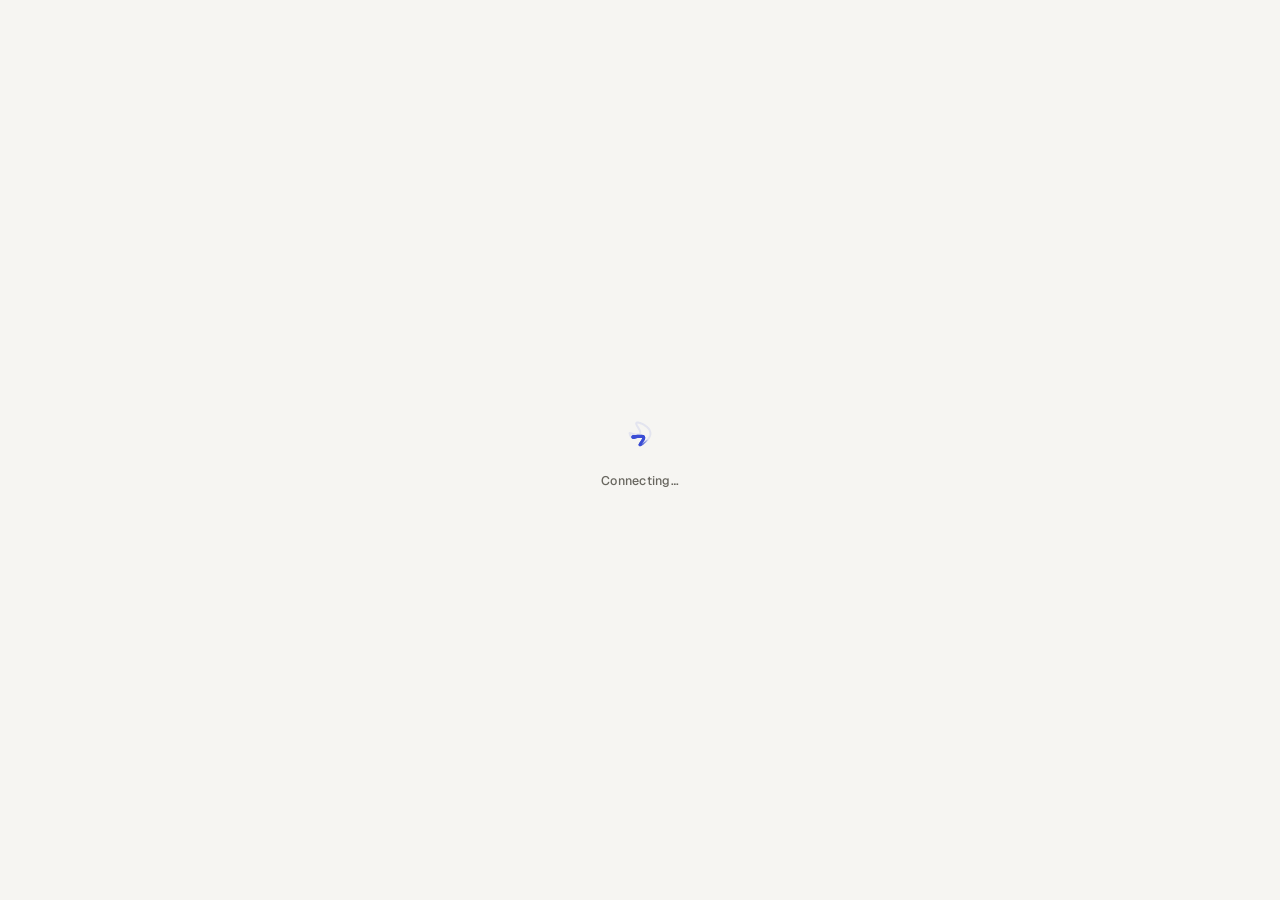
==== commit d361291b: "Aura 0.1.30" ====
--- a/app/web_hermes/index.html
+++ b/app/web_hermes/index.html
@@ -18,7 +18,7 @@
 
   <!-- Far-left icon rail (buttons forward to the real controls) -->
   <nav id="rail" aria-label="App">
-    <div class="rail-top" id="railLogo" aria-hidden="true"></div>
+    <div class="rail-top" id="railLogo"><button id="appMenuBtn" type="button" title="Menu" aria-label="Menu" aria-haspopup="menu" aria-expanded="false"><svg viewBox="0 0 24 24" aria-hidden="true"><path class="l1" d="M4 8h16"/><path class="l2" d="M4 16h10"/></svg></button></div>
     <button id="railChat" class="rail-btn on" type="button" title="Chats (Ctrl+B)" aria-label="Show or hide chats"><svg viewBox="0 0 24 24" aria-hidden="true"><path d="M4 5.5h16v10.5H9.5L5 20v-4H4z"/></svg></button>
     <button id="railNew" class="rail-btn" type="button" title="New chat" aria-label="New chat"><svg viewBox="0 0 24 24" aria-hidden="true"><path d="M12 4.5v15M4.5 12h15"/></svg></button>
     <button id="railBrowser" class="rail-btn" type="button" title="Browser" aria-label="Show or hide the browser"><svg viewBox="0 0 24 24" aria-hidden="true"><circle cx="12" cy="12" r="8.5"/><path d="M3.5 12h17M12 3.5c3.2 3.4 3.2 13.6 0 17M12 3.5c-3.2 3.4-3.2 13.6 0 17"/></svg></button>
@@ -50,6 +50,7 @@
       <span id="tsDrag" class="ts-drag"></span>
       <span id="chatTitle" class="ts-title" aria-hidden="true"></span>
     </div>
+    <div id="reminder" role="status" aria-live="polite" hidden><span class="rm-text"></span><button class="rm-x" type="button" title="Dismiss" aria-label="Dismiss the reminder"><svg viewBox="0 0 12 12" aria-hidden="true"><path d="M2.5 2.5l7 7M9.5 2.5l-7 7"/></svg></button></div>
     <div id="messages" role="log" aria-live="polite" aria-label="Conversation"></div>
     <!-- Front page: shown by CSS only while #messages is empty -->
     <div id="welcome">
--- a/app/web_hermes/aura.css
+++ b/app/web_hermes/aura.css
@@ -879,7 +879,7 @@
 
 /* ---- icon rail: a small wordmark letter on top, quiet buttons ---- */
 .rail-top { display: grid; place-items: center; }
-.rail-top::before { content: "A"; font-family: "Collapse", var(--sans); font-weight: 700; font-size: 20px; line-height: 1; padding-top: 2px; color: var(--hi); opacity: .88; pointer-events: none; }
+.rail-top::before { content: none; } /* no logo letter at the top of the rail */
 #rail { gap: 6px; padding-bottom: 12px; }
 .rail-btn:active { background: var(--active); }
 .rail-btn.on::before { left: -6px; top: 8px; bottom: 8px; }
@@ -1036,3 +1036,35 @@
 .msg.assistant > .badge { display: none; }
 .msg.assistant .bubble { padding-left: 0; }
 .msg.assistant .bubble.error { margin-left: 0; }
+
+/* app menu (top-left) */
+#appMenuBtn { display: inline-flex; align-items: center; justify-content: center; gap: 6px; height: 28px; padding: 0 9px; color: var(--dim); border-radius: 6px; font: inherit; font-size: 13px; }
+#appMenuBtn:hover, #appMenuBtn[aria-expanded="true"] { color: var(--hi); background: var(--hover); }
+#appMenuBtn svg { width: 16px; height: 16px; stroke-width: 1.7; fill: none; stroke: currentColor; stroke-linecap: round; }
+#appMenu { position: fixed; z-index: 10000; min-width: 236px; padding: 4px; border: 1px solid var(--line2); border-radius: 10px; background: var(--overlay); box-shadow: 0 18px 50px rgba(0,0,0,.55), 0 0 0 1px rgba(255,255,255,.04); }
+#appMenu[hidden] { display: none; }
+#appMenu button { display: flex; align-items: center; justify-content: space-between; gap: 18px; width: 100%; padding: 7px 10px; border-radius: 6px; color: var(--text); font: inherit; font-size: 13px; text-align: left; }
+#appMenu button:hover, #appMenu button:focus-visible { background: var(--hover); color: var(--hi); outline: none; }
+#appMenu kbd { color: var(--dim); font: inherit; font-size: 11.5px; }
+#appMenu .am-sep { height: 1px; margin: 4px 6px; background: var(--line2); }
+#railLogo #appMenuBtn { width: 34px; padding: 0; }
+#appMenuBtn { width: 32px; padding: 0; border-radius: 8px; }
+#appMenuBtn svg { width: 18px; height: 18px; stroke-width: 2; }
+#appMenuBtn .l2 { transition: d .2s ease, stroke .2s ease; }
+#appMenuBtn:hover .l2, #appMenuBtn[aria-expanded="true"] .l2 { d: path("M4 16h16"); }
+#appMenuBtn:hover svg, #appMenuBtn[aria-expanded="true"] svg { stroke: var(--acc-text, var(--hi)); }
+#sidebar .foot #settingsBtn { display: none; } /* Settings lives in the menu now */
+#railSettings { display: none; }
+
+/* live reminder (front page only) */
+#reminder { display: none; }
+#main.is-empty #reminder:not([hidden]) { display: flex; align-items: center; gap: 10px; position: absolute; top: calc(var(--strip) + 6px); left: 50%; transform: translateX(-50%); z-index: 5;
+  max-width: min(560px, calc(100% - 48px)); padding: 9px 8px 9px 14px; border: 1px solid var(--line2); border-radius: 10px; background: var(--overlay); color: var(--text);
+  font-size: 13.5px; line-height: 1.4; box-shadow: 0 8px 28px rgba(0,0,0,.35); animation: rmIn .35s ease both; }
+#reminder::before { content: ""; flex: none; width: 6px; height: 6px; border-radius: 50%; background: var(--acc); }
+#reminder .rm-text { min-width: 0; overflow-wrap: anywhere; }
+#reminder .rm-x { flex: none; display: grid; place-items: center; width: 24px; height: 24px; border-radius: 6px; color: var(--dim); }
+#reminder .rm-x:hover { color: var(--hi); background: var(--hover); }
+#reminder .rm-x svg { width: 11px; height: 11px; fill: none; stroke: currentColor; stroke-width: 1.6; stroke-linecap: round; }
+@keyframes rmIn { from { opacity: 0; transform: translate(-50%, -6px); } to { opacity: 1; transform: translate(-50%, 0); } }
+@media (prefers-reduced-motion: reduce) { #reminder { animation: none !important; } }
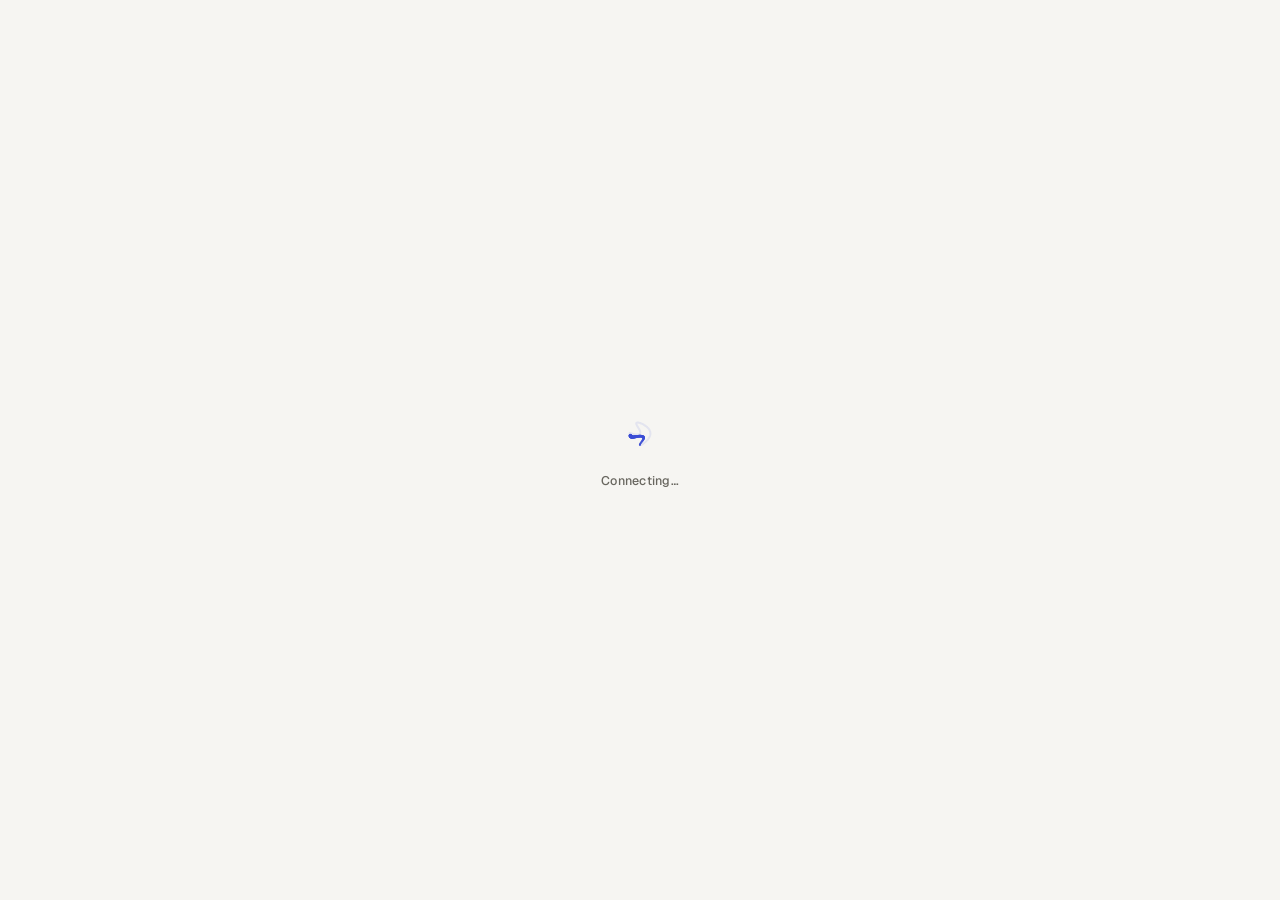
==== commit c12640b7: "Aura 0.1.51" ====
--- a/app/web_hermes/index.html
+++ b/app/web_hermes/index.html
@@ -4,7 +4,7 @@
 <meta charset="UTF-8">
 <meta name="viewport" content="width=device-width, initial-scale=1.0">
 <meta name="color-scheme" content="dark light">
-<title>Aura</title>
+<title>Atlas</title>
 <!-- theme before first paint: saved choice, else follow Windows -->
 <script>try{var t=localStorage.getItem("auraTheme");if(t==="light"||t==="dark")document.documentElement.dataset.theme=t;}catch(e){}</script>
 <link rel="stylesheet" href="aura.css">
@@ -54,7 +54,7 @@
     <div id="messages" role="log" aria-live="polite" aria-label="Conversation"></div>
     <!-- Front page: shown by CSS only while #messages is empty -->
     <div id="welcome">
-      <p class="wl-wordmark" aria-label="Aura">AURA</p>
+      <p class="wl-wordmark" aria-label="Atlas">ATLAS</p>
       <h1 class="wl-title">What are we building today?</h1>
     </div>
     <button id="toBottom" type="button" title="Scroll to the newest message" aria-label="Scroll to the newest message"><svg viewBox="0 0 24 24" aria-hidden="true"><path d="M12 5v14M6 13l6 6 6-6"/></svg></button>
@@ -62,11 +62,11 @@
       <div id="thumbs" aria-label="Pictures to send"></div>
       <div id="composer">
         <label for="input" class="sr-only">Message</label>
-        <div id="inputWrap"><textarea id="input" rows="1" placeholder="Message Aura…"></textarea></div>
+        <div id="inputWrap"><textarea id="input" rows="1" placeholder="Message Atlas…"></textarea></div>
         <div class="cmp-tools">
           <button id="attachBtn" class="round ghost" type="button" title="Add picture (or paste / drop one)" aria-label="Add picture"><svg viewBox="0 0 24 24" aria-hidden="true"><path d="M20.5 11.5l-8.2 8.2a5 5 0 0 1-7.1-7.1l8.6-8.6a3.4 3.4 0 0 1 4.8 4.8l-8.5 8.5a1.7 1.7 0 0 1-2.4-2.4l7.8-7.8"/></svg></button><input type="file" id="fileIn" accept="image/*" multiple hidden>
           <div class="mode-pick">
-            <button id="modeBtn" type="button" aria-haspopup="menu" aria-expanded="false" aria-controls="modeMenu" title="Mode"><span id="modeLabel">Aura</span><svg viewBox="0 0 24 24" aria-hidden="true"><path d="M7 10l5 5 5-5"/></svg></button>
+            <button id="modeBtn" type="button" aria-haspopup="menu" aria-expanded="false" aria-controls="modeMenu" title="Mode"><span id="modeLabel">Atlas</span><svg viewBox="0 0 24 24" aria-hidden="true"><path d="M7 10l5 5 5-5"/></svg></button>
             <div id="modeMenu" role="menu" aria-label="Mode" hidden></div>
             <div id="pills" role="group" aria-label="Mode" aria-hidden="true"></div>
           </div>
@@ -106,8 +106,8 @@
       <div class="pv-progress" aria-hidden="true"></div>
       <iframe id="pvFrame" hidden title="Web page" sandbox="allow-scripts allow-forms allow-same-origin allow-popups allow-modals"></iframe>
       <div id="pvOverlayHost" hidden></div>
-      <div id="pvStart" class="pv-card"><span class="pv-ico" aria-hidden="true"><svg viewBox="0 0 24 24"><circle cx="12" cy="12" r="8.5"/><path d="M3.5 12h17M12 3.5c3.2 3.4 3.2 13.6 0 17M12 3.5c-3.2 3.4-3.2 13.6 0 17"/></svg></span><span class="pv-kicker">Preview</span><p>Nothing to preview yet.<br>Websites Aura builds show up here live. You can also type an address above.</p><button id="pvNewest" type="button">Open my newest website</button></div>
-      <div id="pvBlocked" class="pv-card" hidden><span class="pv-kicker">Blocked by the site</span><strong>This site can't be shown inside Aura</strong><span id="pvBlockedUrl" class="pv-url2"></span><p>Some big sites refuse to load in a side pane. They work fine in their own window.</p><div class="pv-actions"><button id="pvBlockWin" type="button">Open in a browser window</button><button id="pvBlockExt" type="button">Open in my normal browser</button></div></div>
+      <div id="pvStart" class="pv-card"><span class="pv-ico" aria-hidden="true"><svg viewBox="0 0 24 24"><circle cx="12" cy="12" r="8.5"/><path d="M3.5 12h17M12 3.5c3.2 3.4 3.2 13.6 0 17M12 3.5c-3.2 3.4-3.2 13.6 0 17"/></svg></span><span class="pv-kicker">Preview</span><p>Nothing to preview yet.<br>Websites Atlas builds show up here live. You can also type an address above.</p><button id="pvNewest" type="button">Open my newest website</button></div>
+      <div id="pvBlocked" class="pv-card" hidden><span class="pv-kicker">Blocked by the site</span><strong>This site can't be shown inside Atlas</strong><span id="pvBlockedUrl" class="pv-url2"></span><p>Some big sites refuse to load in a side pane. They work fine in their own window.</p><div class="pv-actions"><button id="pvBlockWin" type="button">Open in a browser window</button><button id="pvBlockExt" type="button">Open in my normal browser</button></div></div>
     </div>
   </aside>
   <button id="pvTab" type="button" title="Open the preview" aria-label="Open the preview" hidden>PREVIEW</button>
--- a/app/web_hermes/aura.css
+++ b/app/web_hermes/aura.css
@@ -1,5 +1,5 @@
 /* =====================================================================
-   Aura - Hermes Agent style UI (pass 8: final polish)
+   Atlas - Hermes Agent style UI (pass 8: final polish)
    Theme follows the system by default (data-theme="auto"); "light" / "dark"
    when the user picks one. Light is the warm Hermes paper look (h2.png).
    Layout: icon rail 44 | chat list 264 | chat (720 column) | workspace 320+.
@@ -171,7 +171,7 @@
 #topstrip button { width: 28px; height: 28px; display: grid; place-items: center; border-radius: var(--r2); color: var(--dim); }
 #topstrip button:hover { color: var(--hi); background: var(--hover); }
 #topstrip svg { width: var(--icon); height: var(--icon); }
-/* thin progress hairline while Aura works */
+/* thin progress hairline while Atlas works */
 #topstrip::after { content: ""; position: absolute; left: 0; right: 0; bottom: 0; height: 1px; opacity: 0; pointer-events: none;
   background: linear-gradient(90deg, transparent, var(--acc), transparent) no-repeat; background-size: 30% 100%; transition: opacity .3s ease; }
 body.busy #topstrip::after { opacity: .9; animation: hairBg 1.6s ease-in-out infinite; }
@@ -1032,7 +1032,7 @@
   body:has(#preview.open) #hint { display: none; }
 }
 
-/* answers carry no "Aura" label/avatar above them, so the text sits flush left like the rest of the thread */
+/* answers carry no "Atlas" label/avatar above them, so the text sits flush left like the rest of the thread */
 .msg.assistant > .badge { display: none; }
 .msg.assistant .bubble { padding-left: 0; }
 .msg.assistant .bubble.error { margin-left: 0; }
@@ -1056,15 +1056,90 @@
 #sidebar .foot #settingsBtn { display: none; } /* Settings lives in the menu now */
 #railSettings { display: none; }
 
-/* live reminder (front page only) */
+/* live reminder: clean notification card (top right, any page) */
 #reminder { display: none; }
-#main.is-empty #reminder:not([hidden]) { display: flex; align-items: center; gap: 10px; position: absolute; top: calc(var(--strip) + 6px); left: 50%; transform: translateX(-50%); z-index: 5;
-  max-width: min(560px, calc(100% - 48px)); padding: 9px 8px 9px 14px; border: 1px solid var(--line2); border-radius: 10px; background: var(--overlay); color: var(--text);
-  font-size: 13.5px; line-height: 1.4; box-shadow: 0 8px 28px rgba(0,0,0,.35); animation: rmIn .35s ease both; }
-#reminder::before { content: ""; flex: none; width: 6px; height: 6px; border-radius: 50%; background: var(--acc); }
+#reminder:not([hidden]) { display: block; position: fixed; top: calc(var(--strip) + 10px); right: 18px; z-index: 8800; width: 330px; max-width: calc(100vw - 36px);
+  padding: 28px 40px 14px 18px; border: 1px solid var(--line2); border-radius: 12px; overflow: hidden;
+  background: var(--overlay); color: var(--hi); font-size: 14px; line-height: 1.5; box-shadow: var(--shadow); }
+#reminder.pop { animation: rmPro .55s cubic-bezier(.2,.9,.25,1.1) both, rmRing 1.4s ease-out .1s 1 both; }
+#reminder.out { animation: rmProOut .3s ease-in both; }
+#reminder::before { content: "Reminder"; position: absolute; top: 9px; left: 18px; font-size: 11px; font-weight: 600; letter-spacing: .06em; text-transform: uppercase; color: var(--acc-text); }
+#reminder::after { content: ""; position: absolute; left: 0; top: 0; bottom: 0; width: 3px; background: var(--acc); }
 #reminder .rm-text { min-width: 0; overflow-wrap: anywhere; }
-#reminder .rm-x { flex: none; display: grid; place-items: center; width: 24px; height: 24px; border-radius: 6px; color: var(--dim); }
+#reminder .rm-x { position: absolute; top: 7px; right: 7px; display: grid; place-items: center; width: 24px; height: 24px; border-radius: 6px; color: var(--dim); }
 #reminder .rm-x:hover { color: var(--hi); background: var(--hover); }
 #reminder .rm-x svg { width: 11px; height: 11px; fill: none; stroke: currentColor; stroke-width: 1.6; stroke-linecap: round; }
-@keyframes rmIn { from { opacity: 0; transform: translate(-50%, -6px); } to { opacity: 1; transform: translate(-50%, 0); } }
-@media (prefers-reduced-motion: reduce) { #reminder { animation: none !important; } }
+@keyframes rmPro { from { opacity: 0; transform: translateX(46px) scale(.96); filter: blur(4px); } to { opacity: 1; transform: none; filter: none; } }
+@keyframes rmProOut { to { opacity: 0; transform: translateX(40px); } }
+@keyframes rmRing { 0% { box-shadow: var(--shadow), 0 0 0 0 var(--acc-soft); } 40% { box-shadow: var(--shadow), 0 0 0 7px var(--acc-soft); } 100% { box-shadow: var(--shadow), 0 0 0 0 transparent; } }
+@media (prefers-reduced-motion: reduce) { #reminder.pop, #reminder.out { animation: none !important; } }
+
+/* copy / reply buttons of an answer sit right BELOW the answer text, in normal flow, so nothing can cover them */
+.msg.assistant .msg-actions { position: static; top: auto; right: auto; margin: 2px 0 0 -6px; }
+
+/* minimize / restore: a short, quiet slide-and-fade */
+@keyframes winOut { to { opacity: 0; transform: translateY(18px) scale(.975); filter: blur(2px); } }
+@keyframes winIn { from { opacity: 0; transform: translateY(12px) scale(.985); } to { opacity: 1; transform: none; } }
+body.win-out #sidebar, body.win-out #main { animation: winOut .18s cubic-bezier(.4, 0, 1, 1) forwards; }
+body.win-in #sidebar, body.win-in #main { animation: winIn .26s cubic-bezier(.2, .8, .2, 1); }
+@media (prefers-reduced-motion: reduce) { body.win-out #sidebar, body.win-out #main, body.win-in #sidebar, body.win-in #main { animation: none !important; } }
+
+/* pictures inside answers */
+.chat-img-wrap { margin: 8px 0; }
+.chat-img { display: block; max-width: 100%; max-height: 420px; border-radius: 8px; border: 1px solid rgba(128, 128, 128, .28); cursor: zoom-in; background: rgba(128, 128, 128, .08); }
+.chat-img.big { max-height: none; cursor: zoom-out; }
+.chat-img-miss { font-size: 12px; opacity: .7; padding: 6px 0; }
+
+/* picture viewer */
+.chat-img { cursor: zoom-in !important; }
+#lightbox { position: fixed; inset: 0; z-index: 99999; background: rgba(0, 0, 0, .86); display: flex; align-items: center; justify-content: center; overflow: hidden; }
+#lightbox img { max-width: none; max-height: none; transform-origin: center center; cursor: grab; user-select: none; -webkit-user-drag: none; image-rendering: auto; box-shadow: 0 8px 40px rgba(0, 0, 0, .6); }
+#lightbox img.grab { cursor: grabbing; }
+#lightbox .lb-bar { position: absolute; top: 14px; right: 14px; display: flex; gap: 6px; background: rgba(20, 20, 24, .85); border: 1px solid rgba(255, 255, 255, .14); border-radius: 10px; padding: 5px; }
+#lightbox .lb-bar button { min-width: 34px; height: 30px; padding: 0 9px; border: 0; border-radius: 7px; background: transparent; color: #e8e8ee; font: 600 13px/1 inherit; cursor: pointer; }
+#lightbox .lb-bar button:hover { background: rgba(255, 255, 255, .14); }
+#lightbox .lb-hint { position: absolute; bottom: 14px; left: 50%; transform: translateX(-50%); font-size: 12px; color: rgba(255, 255, 255, .6); background: rgba(20, 20, 24, .7); padding: 5px 12px; border-radius: 999px; pointer-events: none; white-space: nowrap; }
+
+/* media cards: pictures and videos inside answers */
+.media-card { margin: 10px 0; max-width: min(100%, 720px); border: 1px solid color-mix(in srgb, currentColor 16%, transparent); border-radius: 12px; background: color-mix(in srgb, currentColor 5%, transparent); overflow: hidden; }
+.media-frame { display: flex; align-items: center; justify-content: center; min-height: 64px; background: rgba(0, 0, 0, .28); }
+.media-el { display: block; max-width: 100%; max-height: 460px; width: auto; height: auto; object-fit: contain; }
+img.media-el { cursor: zoom-in; }
+video.media-el { width: 100%; background: #000; }
+.media-card.is-loading .media-frame { min-height: 160px; background: linear-gradient(100deg, rgba(128,128,128,.10) 30%, rgba(128,128,128,.22) 50%, rgba(128,128,128,.10) 70%); background-size: 220% 100%; animation: mediaShimmer 1.3s linear infinite; }
+@keyframes mediaShimmer { from { background-position: 120% 0; } to { background-position: -120% 0; } }
+.media-bar { display: flex; align-items: center; gap: 8px; padding: 6px 8px 6px 12px; font-size: 12px; }
+.media-meta { flex: 1; min-width: 0; overflow: hidden; text-overflow: ellipsis; white-space: nowrap; opacity: .72; }
+.media-acts { display: flex; gap: 2px; flex: none; }
+.media-btn { display: inline-flex; align-items: center; gap: 5px; height: 26px; padding: 0 9px; border: 0; border-radius: 7px; background: transparent; color: inherit; font: inherit; font-size: 12px; cursor: pointer; opacity: .78; }
+.media-btn:hover { background: color-mix(in srgb, currentColor 12%, transparent); opacity: 1; }
+.media-btn:focus-visible { outline: 2px solid currentColor; outline-offset: 1px; }
+.media-btn.ok { opacity: 1; }
+.media-btn svg { width: 14px; height: 14px; fill: none; stroke: currentColor; stroke-width: 1.8; stroke-linecap: round; stroke-linejoin: round; }
+.media-fail { display: flex; flex-direction: column; align-items: center; gap: 6px; padding: 20px 12px; text-align: center; font-size: 13px; }
+.media-fail .media-btn { background: color-mix(in srgb, currentColor 10%, transparent); opacity: 1; }
+
+/* media cards, pass 2: the picture/video itself, a floating hover toolbar, a quiet caption */
+.media-card { position: relative; display: block; width: fit-content; max-width: min(100%, 600px); margin: 12px 0; border: 1px solid color-mix(in srgb, currentColor 13%, transparent); border-radius: 14px; background: color-mix(in srgb, currentColor 4%, transparent); overflow: hidden; box-shadow: 0 1px 2px rgba(0, 0, 0, .18), 0 8px 24px rgba(0, 0, 0, .14); }
+.media-frame { display: block; min-width: 0; line-height: 0; background: transparent; }
+.media-el { display: block; max-width: 100%; max-height: 440px; width: auto; height: auto; margin: 0 auto; object-fit: contain; }
+img.media-el { cursor: zoom-in; }
+video.media-el { width: 100%; min-width: 320px; background: #000; }
+.media-card.is-loading .media-frame { width: min(560px, 80vw); height: 220px; background: linear-gradient(100deg, rgba(128,128,128,.07) 30%, rgba(128,128,128,.16) 50%, rgba(128,128,128,.07) 70%); background-size: 220% 100%; animation: mediaShimmer 1.4s linear infinite; }
+.media-card.is-failed .media-frame { width: min(560px, 80vw); }
+@keyframes mediaShimmer { from { background-position: 120% 0; } to { background-position: -120% 0; } }
+.media-bar { display: block; padding: 7px 12px 8px; font-size: 11.5px; line-height: 1.3; letter-spacing: .01em; }
+.media-meta { display: block; overflow: hidden; text-overflow: ellipsis; white-space: nowrap; opacity: .62; }
+.media-acts { position: absolute; top: 9px; right: 9px; display: flex; gap: 2px; padding: 3px; border-radius: 10px; background: rgba(16, 17, 20, .72); -webkit-backdrop-filter: blur(10px); backdrop-filter: blur(10px); border: 1px solid rgba(255, 255, 255, .1); opacity: 0; transform: translateY(-3px); transition: opacity .16s ease, transform .16s ease; }
+.media-card:hover .media-acts, .media-card:focus-within .media-acts { opacity: 1; transform: none; }
+.media-acts:empty { display: none; }
+.media-btn { display: inline-flex; align-items: center; justify-content: center; gap: 6px; min-width: 28px; height: 28px; padding: 0 7px; border: 0; border-radius: 7px; background: transparent; color: #ECECF0; font: inherit; font-size: 12px; line-height: 1; cursor: pointer; }
+.media-btn:hover { background: rgba(255, 255, 255, .16); }
+.media-btn:focus-visible { outline: 2px solid #fff; outline-offset: -2px; }
+.media-btn.ok { color: #7ee2a8; }
+.media-btn svg { width: 15px; height: 15px; fill: none; stroke: currentColor; stroke-width: 1.8; stroke-linecap: round; stroke-linejoin: round; }
+.media-fail { display: flex; flex-wrap: wrap; align-items: center; justify-content: center; gap: 8px; padding: 34px 16px; text-align: center; font-size: 13px; line-height: 1.4; }
+.media-fail > div { width: 100%; opacity: .75; }
+.media-fail .media-btn { height: 30px; padding: 0 12px; color: inherit; border: 1px solid color-mix(in srgb, currentColor 22%, transparent); }
+.media-fail .media-btn:hover { background: color-mix(in srgb, currentColor 10%, transparent); }
+@media (hover: none) { .media-acts { opacity: 1; transform: none; } }
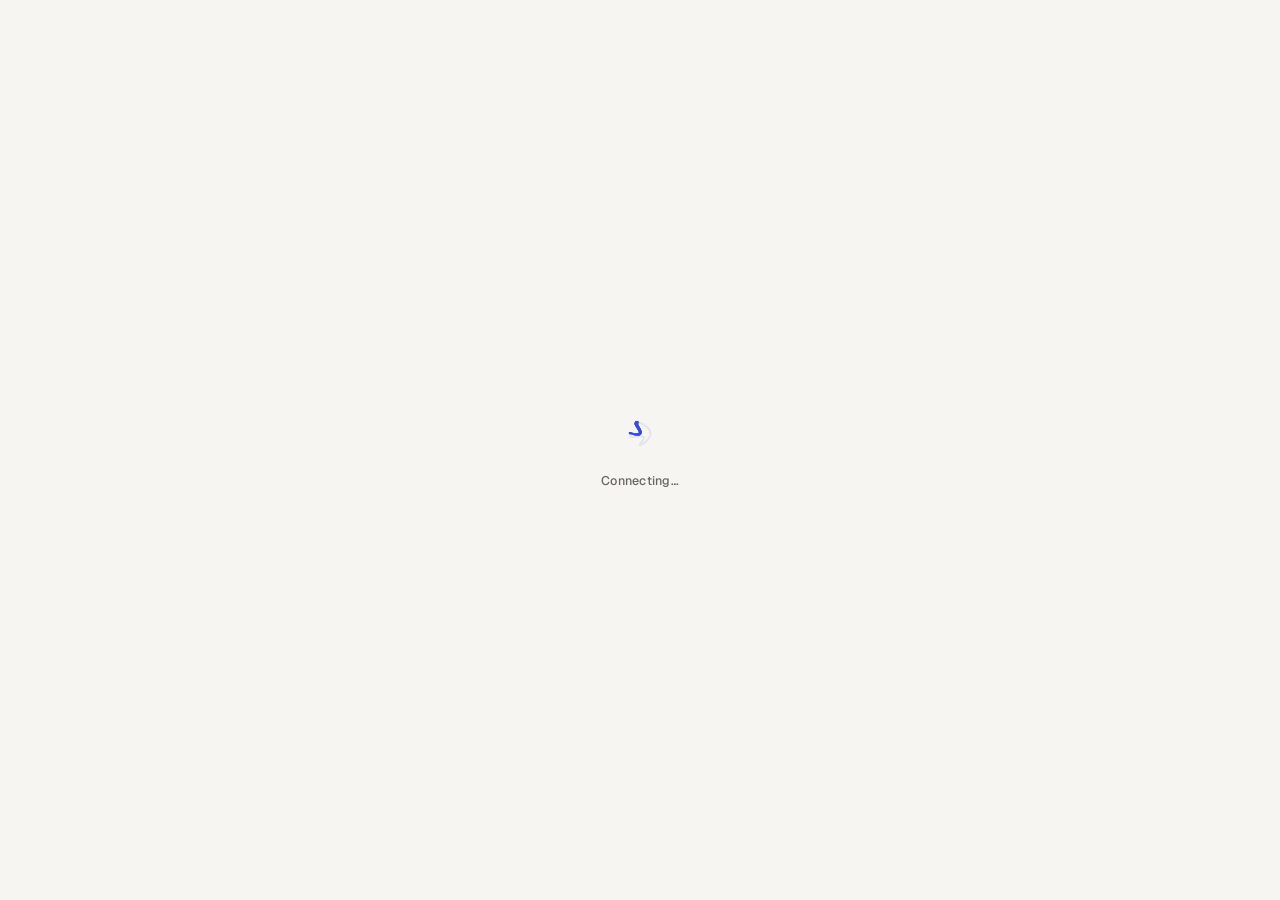
==== commit 52758066: "Aura 0.1.63" ====
--- a/app/web_hermes/index.html
+++ b/app/web_hermes/index.html
@@ -90,6 +90,7 @@
       <span class="pv-fill"></span>
       <button id="pvWin" type="button" title="Open in a browser window" aria-label="Open in a browser window"><svg viewBox="0 0 24 24" aria-hidden="true"><path d="M4 5h16v14H4zM4 9h16"/></svg></button>
       <button id="pvOpen" type="button" title="Open in my normal browser" aria-label="Open in my normal browser"><svg viewBox="0 0 24 24" aria-hidden="true"><path d="M14 4h6v6M20 4l-9 9M18 14v5H5V6h5"/></svg></button>
+      <button id="pvFull" type="button" title="Full screen" aria-label="Full screen"><svg viewBox="0 0 24 24" aria-hidden="true"><path d="M14 4h6v6M10 20H4v-6M20 4l-7 7M4 20l7-7"/></svg></button>
       <button id="pvClose" type="button" title="Close" aria-label="Close"><svg viewBox="0 0 24 24" aria-hidden="true"><path d="M6 6l12 12M18 6L6 18"/></svg></button>
     </div>
     <div class="pv-tabs" role="tablist" aria-label="Workspace">
--- a/app/web_hermes/aura.css
+++ b/app/web_hermes/aura.css
@@ -1143,3 +1143,172 @@
 .media-fail .media-btn { height: 30px; padding: 0 12px; color: inherit; border: 1px solid color-mix(in srgb, currentColor 22%, transparent); }
 .media-fail .media-btn:hover { background: color-mix(in srgb, currentColor 10%, transparent); }
 @media (hover: none) { .media-acts { opacity: 1; transform: none; } }
+
+/* ===== Update screen v2: icon badge, 3-step progress, filling bar, drawn check ===== */
+#updOv .upd-ring { display: none; }
+#updOv .upd-card { max-width: 380px; padding: 30px 28px 24px; animation: updCardIn .32s cubic-bezier(.2,.8,.2,1) both; }
+@keyframes updCardIn { from { opacity: 0; transform: translateY(10px) scale(.98); } to { opacity: 1; transform: none; } }
+.upd-badge { position: relative; width: 56px; height: 56px; margin: 0 auto 14px; border-radius: 50%; display: grid; place-items: center;
+  background: var(--acc-soft); color: var(--acc); }
+.upd-badge::before { content: ""; position: absolute; inset: 0; border-radius: 50%; border: 2px solid var(--acc); opacity: 0;
+  animation: updPulse 1.8s ease-out infinite; }
+@keyframes updPulse { 0% { transform: scale(.9); opacity: .55; } 100% { transform: scale(1.5); opacity: 0; } }
+.upd-badge svg { position: absolute; width: 26px; height: 26px; fill: none; stroke: currentColor; stroke-width: 2.2; stroke-linecap: round; stroke-linejoin: round;
+  transition: opacity .25s, transform .25s; }
+.upd-badge .ub-arrow { animation: updBob 1.4s ease-in-out infinite; }
+@keyframes updBob { 0%, 100% { transform: translateY(-2px); } 50% { transform: translateY(2px); } }
+.upd-badge .ub-check { opacity: 0; transform: scale(.6); }
+.upd-badge .ub-check path { stroke-dasharray: 26; stroke-dashoffset: 26; }
+#updOv[data-phase="3"] .ub-arrow { animation: updSpin 1.1s linear infinite; }
+@keyframes updSpin { to { transform: rotate(360deg); } }
+#updOv[data-phase="4"] .upd-badge { background: color-mix(in srgb, var(--ok, #2E8A5E) 16%, transparent); color: var(--ok, #2E8A5E); }
+#updOv[data-phase="4"] .upd-badge::before { border-color: var(--ok, #2E8A5E); animation-iteration-count: 1; }
+#updOv[data-phase="4"] .ub-arrow { opacity: 0; animation: none; }
+#updOv[data-phase="4"] .ub-check { opacity: 1; transform: none; }
+#updOv[data-phase="4"] .ub-check path { animation: updDraw .45s .1s ease-out forwards; }
+@keyframes updDraw { to { stroke-dashoffset: 0; } }
+#updOv.err .upd-badge, #updOv.err .upd-steps { display: none; }
+.upd-ver { margin: -2px 0 12px; font-size: 12px; letter-spacing: .02em; color: var(--dim); }
+.upd-ver:empty { display: none; }
+.upd-steps { list-style: none; display: flex; justify-content: space-between; margin: 0 0 16px; padding: 0; position: relative; counter-reset: s; }
+.upd-steps::before { content: ""; position: absolute; left: 16%; right: 16%; top: 9px; height: 2px; background: var(--line2); }
+.upd-steps li { position: relative; flex: 1; text-align: center; font-size: 11.5px; color: var(--faint, var(--dim)); transition: color .25s; padding-top: 24px; }
+.upd-steps li::before { content: ""; position: absolute; left: 50%; top: 0; width: 20px; height: 20px; margin-left: -10px; border-radius: 50%;
+  background: var(--overlay); border: 2px solid var(--line3, var(--line2)); box-sizing: border-box; transition: background .25s, border-color .25s; }
+.upd-steps li::after { content: ""; position: absolute; left: 50%; top: 5px; width: 8px; height: 4px; margin-left: -4px; border-left: 2px solid #fff; border-bottom: 2px solid #fff;
+  transform: rotate(-45deg) scale(0); transition: transform .25s; }
+#updOv[data-phase="1"] li[data-s="1"], #updOv[data-phase="2"] li[data-s="2"], #updOv[data-phase="3"] li[data-s="3"] { color: var(--hi); font-weight: 600; }
+#updOv[data-phase="1"] li[data-s="1"]::before, #updOv[data-phase="2"] li[data-s="2"]::before, #updOv[data-phase="3"] li[data-s="3"]::before { border-color: var(--acc); box-shadow: 0 0 0 4px var(--acc-soft); }
+#updOv[data-phase="2"] li[data-s="1"], #updOv[data-phase="3"] li[data-s="1"], #updOv[data-phase="3"] li[data-s="2"], #updOv[data-phase="4"] li { color: var(--mute); }
+#updOv[data-phase="2"] li[data-s="1"]::before, #updOv[data-phase="3"] li[data-s="1"]::before, #updOv[data-phase="3"] li[data-s="2"]::before, #updOv[data-phase="4"] li::before { background: var(--acc); border-color: var(--acc); }
+#updOv[data-phase="2"] li[data-s="1"]::after, #updOv[data-phase="3"] li[data-s="1"]::after, #updOv[data-phase="3"] li[data-s="2"]::after, #updOv[data-phase="4"] li::after { transform: rotate(-45deg) scale(1); }
+#updOv[data-phase="4"] li::before { background: var(--ok, #2E8A5E); border-color: var(--ok, #2E8A5E); }
+#updOv .upd-bar { height: 5px; border-radius: 5px; }
+#updOv .upd-bar i { width: var(--w, 8%); border-radius: 5px; animation: none; transition: width .7s cubic-bezier(.2,.8,.2,1), background .3s; overflow: hidden; }
+#updOv .upd-bar i::after { content: ""; position: absolute; inset: 0; background: linear-gradient(90deg, transparent, rgba(255,255,255,.45), transparent);
+  transform: translateX(-100%); animation: updShine 1.5s ease-in-out infinite; }
+@keyframes updShine { to { transform: translateX(100%); } }
+#updOv[data-phase="1"] { --w: 34%; } #updOv[data-phase="2"] { --w: 68%; } #updOv[data-phase="3"] { --w: 94%; }
+#updOv[data-phase="4"] { --w: 100%; }
+#updOv[data-phase="4"] .upd-bar i { background: var(--ok, #2E8A5E); box-shadow: none; }
+#updOv[data-phase="4"] .upd-bar i::after { display: none; }
+body.calm .upd-badge::before, body.calm .upd-badge .ub-arrow, body.calm #updOv .upd-bar i::after { animation: none !important; }
+@media (prefers-reduced-motion: reduce) {
+  .upd-badge::before, .upd-badge .ub-arrow, #updOv .upd-bar i::after, #updOv .upd-card { animation: none !important; }
+  #updOv .upd-bar i { transition: none; }
+}
+/* update screen v2 fixes */
+#updOv .upd-actions { margin-top: 18px; }
+#updOv[data-phase="4"] li[data-s="3"] { color: var(--faint, var(--dim)); }
+#updOv[data-phase="4"] li[data-s="3"]::before { background: var(--overlay); border-color: var(--line3, var(--line2)); }
+#updOv[data-phase="4"] li[data-s="3"]::after { transform: rotate(-45deg) scale(0); }
+.upd-badge::after { content: ""; position: absolute; width: 30px; height: 30px; border-radius: 50%; box-sizing: border-box;
+  border: 3px solid transparent; border-top-color: var(--acc); border-right-color: var(--acc); opacity: 0; transition: opacity .25s; }
+#updOv[data-phase="3"] .upd-badge::after { opacity: 1; animation: updSpin 0.9s linear infinite; }
+#updOv[data-phase="3"] .ub-arrow { animation: none; opacity: 0; }
+body.calm #updOv .upd-badge::after { animation: none !important; }
+
+/* ===== Update screen v3: MINIMAL (name, one line, thin bar) ===== */
+#updOv { background: color-mix(in srgb, var(--bg) 94%, transparent); backdrop-filter: blur(10px); }
+#updOv .upd-card { max-width: none; width: auto; min-width: 240px; padding: 0; background: none; border: 0; box-shadow: none; border-radius: 0;
+  display: flex; flex-direction: column; align-items: center; animation: updFade .5s ease both; }
+#updOv .upd-card::before { content: "ATLAS"; position: static; display: block; height: auto; background: none; margin: 0 0 26px;
+  font: 600 13px/1 var(--font-ui, system-ui, sans-serif); letter-spacing: .55em; text-indent: .55em; color: var(--hi); opacity: .92; }
+@keyframes updFade { from { opacity: 0; } to { opacity: 1; } }
+#updOv .upd-badge, #updOv .upd-steps, #updOv .upd-ver { display: none; }
+#updOv #updTitle { position: absolute; width: 1px; height: 1px; overflow: hidden; clip: rect(0 0 0 0); margin: 0; }
+#updOv[data-phase="4"] #updTitle, #updOv.err #updTitle { position: static; width: auto; height: auto; clip: auto; margin: 0 0 6px;
+  font-size: 14px; font-weight: 600; color: var(--hi); letter-spacing: 0; text-transform: none; font-family: inherit; }
+#updOv.err #updTitle { color: var(--danger, #e5484d); }
+#updOv #updStep { margin: 0 0 18px; min-height: 0; font-size: 13px; color: var(--mute); text-align: center; max-width: 320px; }
+#updOv[data-phase="1"] #updStep, #updOv[data-phase="2"] #updStep, #updOv[data-phase="3"] #updStep { animation: updBreath 2.2s ease-in-out infinite; }
+@keyframes updBreath { 0%, 100% { opacity: .55; } 50% { opacity: 1; } }
+#updOv .upd-bar { width: 200px; height: 3px; border-radius: 3px; background: var(--line2); margin: 0 auto; }
+#updOv .upd-bar i { border-radius: 3px; background: var(--acc); box-shadow: none; transition: width 1.2s cubic-bezier(.2,.8,.2,1), background .4s; }
+#updOv .upd-bar i::after { display: none; }
+#updOv[data-phase="4"] .upd-bar { margin-bottom: 4px; }
+#updOv[data-phase="4"] .upd-bar i { background: var(--ok, #2E8A5E); }
+#updOv.err .upd-bar { display: none; }
+#updOv .upd-actions { margin-top: 14px; gap: 6px; }
+#updOv .upd-actions .set-btn { height: 30px; padding: 0 16px; border-radius: 999px; font-size: 12.5px; }
+body.calm #updOv #updStep, body.calm #updOv .upd-card { animation: none !important; }
+@media (prefers-reduced-motion: reduce) { #updOv #updStep, #updOv .upd-card { animation: none !important; } }
+
+/* ===== Update screen v6: clean monochrome minimal ===== */
+#updOv { background: var(--bg); backdrop-filter: none; }
+#updOv .upd-card { min-width: 260px; animation: updFade6 .7s ease both; }
+@keyframes updFade6 { from { opacity: 0; } to { opacity: 1; } }
+#updOv .upd-card::before { margin: 0 0 42px; font-size: 15px; font-weight: 300; letter-spacing: .8em; text-indent: .8em; color: var(--hi); opacity: .9; animation: none; transform: none; }
+#updOv #updStep { margin: 0 0 22px; font-size: 13px; font-weight: 400; letter-spacing: .01em; text-transform: none; color: var(--dim); max-width: 320px; line-height: 1.6;
+  opacity: 1; animation: none; }
+#updOv[data-phase="1"] #updStep, #updOv[data-phase="2"] #updStep, #updOv[data-phase="3"] #updStep { animation: updBreath6 2.4s ease-in-out infinite; }
+@keyframes updBreath6 { 0%, 100% { opacity: .5; } 50% { opacity: 1; } }
+#updOv .upd-bar { width: 220px; height: 1px; border-radius: 0; background: var(--line3, var(--line2)); overflow: hidden; opacity: 1; animation: none; }
+#updOv .upd-bar i { border-radius: 0; background: var(--hi); box-shadow: none; overflow: hidden; transition: width 1.8s cubic-bezier(.2,.8,.2,1); }
+#updOv .upd-bar i::after { display: none; }
+#updOv[data-phase="4"] .upd-bar i { background: var(--hi); }
+#updOv[data-phase="4"] #updTitle { display: flex; align-items: center; gap: 9px; font-size: 14px; font-weight: 500; letter-spacing: 0; margin: 0 0 6px; }
+#updOv[data-phase="4"] #updTitle::before { content: ""; width: 7px; height: 7px; border-radius: 50%; background: var(--ok, #2E8A5E); }
+#updOv[data-phase="4"] #updStep { margin: 0 0 18px; font-size: 12.5px; animation: none; }
+#updOv .upd-actions { margin-top: 26px; gap: 6px; align-items: center; }
+#updOv .upd-actions .set-btn { height: 34px; padding: 0 22px; border-radius: 999px; font-size: 12.5px; font-weight: 600; letter-spacing: .01em; border: 0; box-shadow: none; transition: opacity .15s, color .15s, background .15s; }
+#updOv .upd-actions #updRetry { background: var(--hi); color: var(--bg); }
+#updOv .upd-actions #updRetry:hover { opacity: .86; background: var(--hi); border: 0; }
+#updOv .upd-actions #updClose { background: transparent; color: var(--dim); font-weight: 500; }
+#updOv .upd-actions #updClose:hover { color: var(--hi); background: transparent; }
+#updOv .upd-actions .set-btn:focus-visible { outline: none; box-shadow: 0 0 0 2px var(--bg), 0 0 0 3px var(--line3, var(--line2)); }
+#updOv.err #updTitle { font-size: 14px; font-weight: 500; margin: 0 0 6px; }
+body.calm #updOv .upd-card, body.calm #updOv #updStep { animation: none !important; opacity: 1 !important; }
+@media (prefers-reduced-motion: reduce) { #updOv .upd-card, #updOv #updStep { animation: none !important; opacity: 1 !important; } }
+
+/* ===== draggable sidebars (left chat list, right preview) ===== */
+#sidebar, #preview { position: relative; }
+.rsz { position: absolute; top: 0; bottom: 0; width: 9px; z-index: 40; cursor: col-resize; touch-action: none; }
+.rsz-side { right: -5px; }
+.rsz-pv { left: -5px; }
+.rsz::after { content: ""; position: absolute; top: 0; bottom: 0; left: 4px; width: 1px; background: var(--acc, #6b7bff); opacity: 0; transition: opacity .15s, width .15s, left .15s; }
+.rsz:hover::after, .rsz:focus-visible::after, .rsz.on::after { opacity: .7; width: 2px; left: 3px; }
+.rsz:focus-visible { outline: none; }
+body.resizing { cursor: col-resize !important; user-select: none !important; }
+body.resizing iframe, body.resizing webview { pointer-events: none !important; }
+body.sb-hidden .rsz-side { display: none; }
+@media (min-width: 861px) { #preview.open[style*="--pv-w"] { width: var(--pv-w) !important; min-width: 300px !important; max-width: 75% !important; flex: 0 0 auto !important; } }
+@media (max-width: 860px) { .rsz { display: none; } }
+
+/* ===== image preview card v4: same box as the finished picture, smaller, calm ===== */
+.imggen { width: min(var(--content, 720px), 100%); margin: 12px auto; padding: 0 var(--gutter, 24px); box-sizing: border-box; animation: igIn .45s cubic-bezier(.2,.8,.2,1) both; }
+.imggen.out { animation: igOut .5s ease forwards; }
+@keyframes igIn { from { opacity: 0; transform: translateY(6px); } to { opacity: 1; transform: none; } }
+@keyframes igOut { to { opacity: 0; } }
+.ig-box { position: relative; max-width: 100%; border-radius: 14px; overflow: hidden; isolation: isolate;
+  background: color-mix(in srgb, var(--hi, #fff) 3%, var(--panel, #17181c)); box-shadow: 0 0 0 1px var(--line2, rgba(255,255,255,.12)); }
+.ig-cv { position: absolute; inset: 0; width: 100%; height: 100%; z-index: 0; display: block; }
+.ig-pct { position: absolute; inset: 0; z-index: 2; display: flex; align-items: center; justify-content: center; gap: 2px; color: var(--hi, #fff);
+  font-variant-numeric: tabular-nums; pointer-events: none; }
+.ig-pct b { font-size: 26px; font-weight: 300; letter-spacing: 0; line-height: 1; min-width: 1.1em; text-align: right;
+  text-shadow: 0 0 10px var(--panel, #17181c), 0 0 20px var(--panel, #17181c), 0 0 30px var(--panel, #17181c); }
+.ig-pct span { font-size: 11px; font-weight: 400; opacity: .55; align-self: center; transform: translateY(-.6em); text-shadow: 0 0 8px var(--panel, #17181c); }
+.ig-cap { margin-top: 8px; font-size: 12px; line-height: 1.4; color: var(--mute, #aaa); }
+.ig-t { color: var(--text, #ddd); font-weight: 500; opacity: .85; }
+/* the finished picture: only the picture (no file name / size line), the same box as the card above */
+.media-card.is-pic:not(.is-failed) .media-bar { display: none; }
+.media-card.is-gen { max-width: 100%; animation: igPic .5s ease both; }
+.media-card.is-gen:not(.is-loading):not(.is-failed) .media-frame { line-height: 0; }
+.media-card.is-gen .media-el { max-width: none; max-height: none; }
+.media-card.is-gen.is-loading .media-frame { height: auto; background: color-mix(in srgb, var(--hi, #fff) 3%, var(--panel, #17181c)); animation: none; }
+@keyframes igPic { from { opacity: 0; } to { opacity: 1; } }
+@media (prefers-reduced-motion: reduce) { .imggen, .media-card.is-gen { animation: none !important; } }
+
+/* no border or outline on the picture card or the finished picture */
+.ig-box { box-shadow: none; }
+.media-card.is-pic { border: 0; box-shadow: none; }
+.ig-cap { display: none; }
+.media-card.is-gen.is-adopt { animation: none; }
+.media-card.is-gen .media-frame { position: relative; }
+
+/* ===== preview full screen ===== */
+body.pv-full #rail, body.pv-full #sidebar, body.pv-full .rsz { display: none !important; }
+body.pv-full #preview.open { position: fixed !important; top: var(--strip, 44px) !important; right: 0 !important; bottom: 0 !important; left: 0 !important;
+  width: auto !important; min-width: 0 !important; max-width: none !important; z-index: 70; border: 0 !important; box-shadow: none !important; animation: none !important; }
+body.pv-full #main > :not(#topstrip) { visibility: hidden; }
+body.pv-full #topstrip #sbToggle, body.pv-full #topstrip #newChat { visibility: hidden; }
